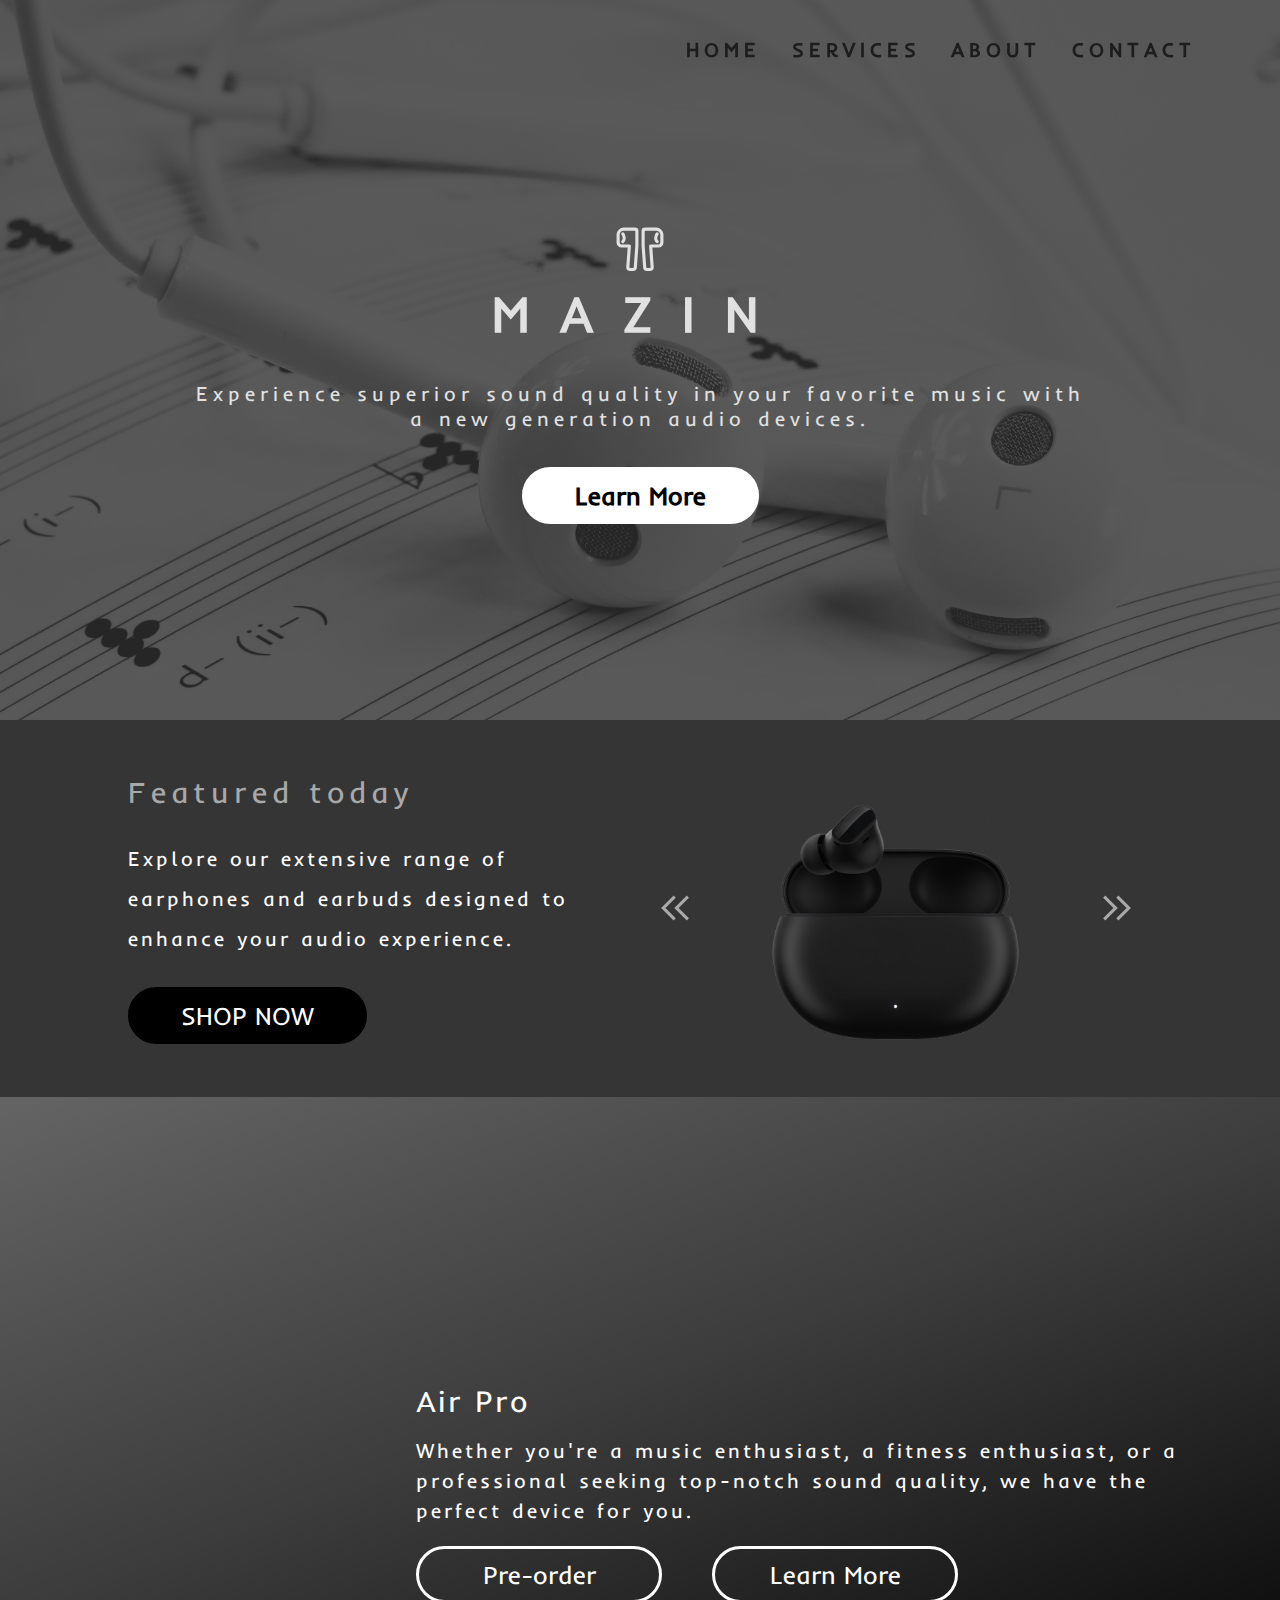
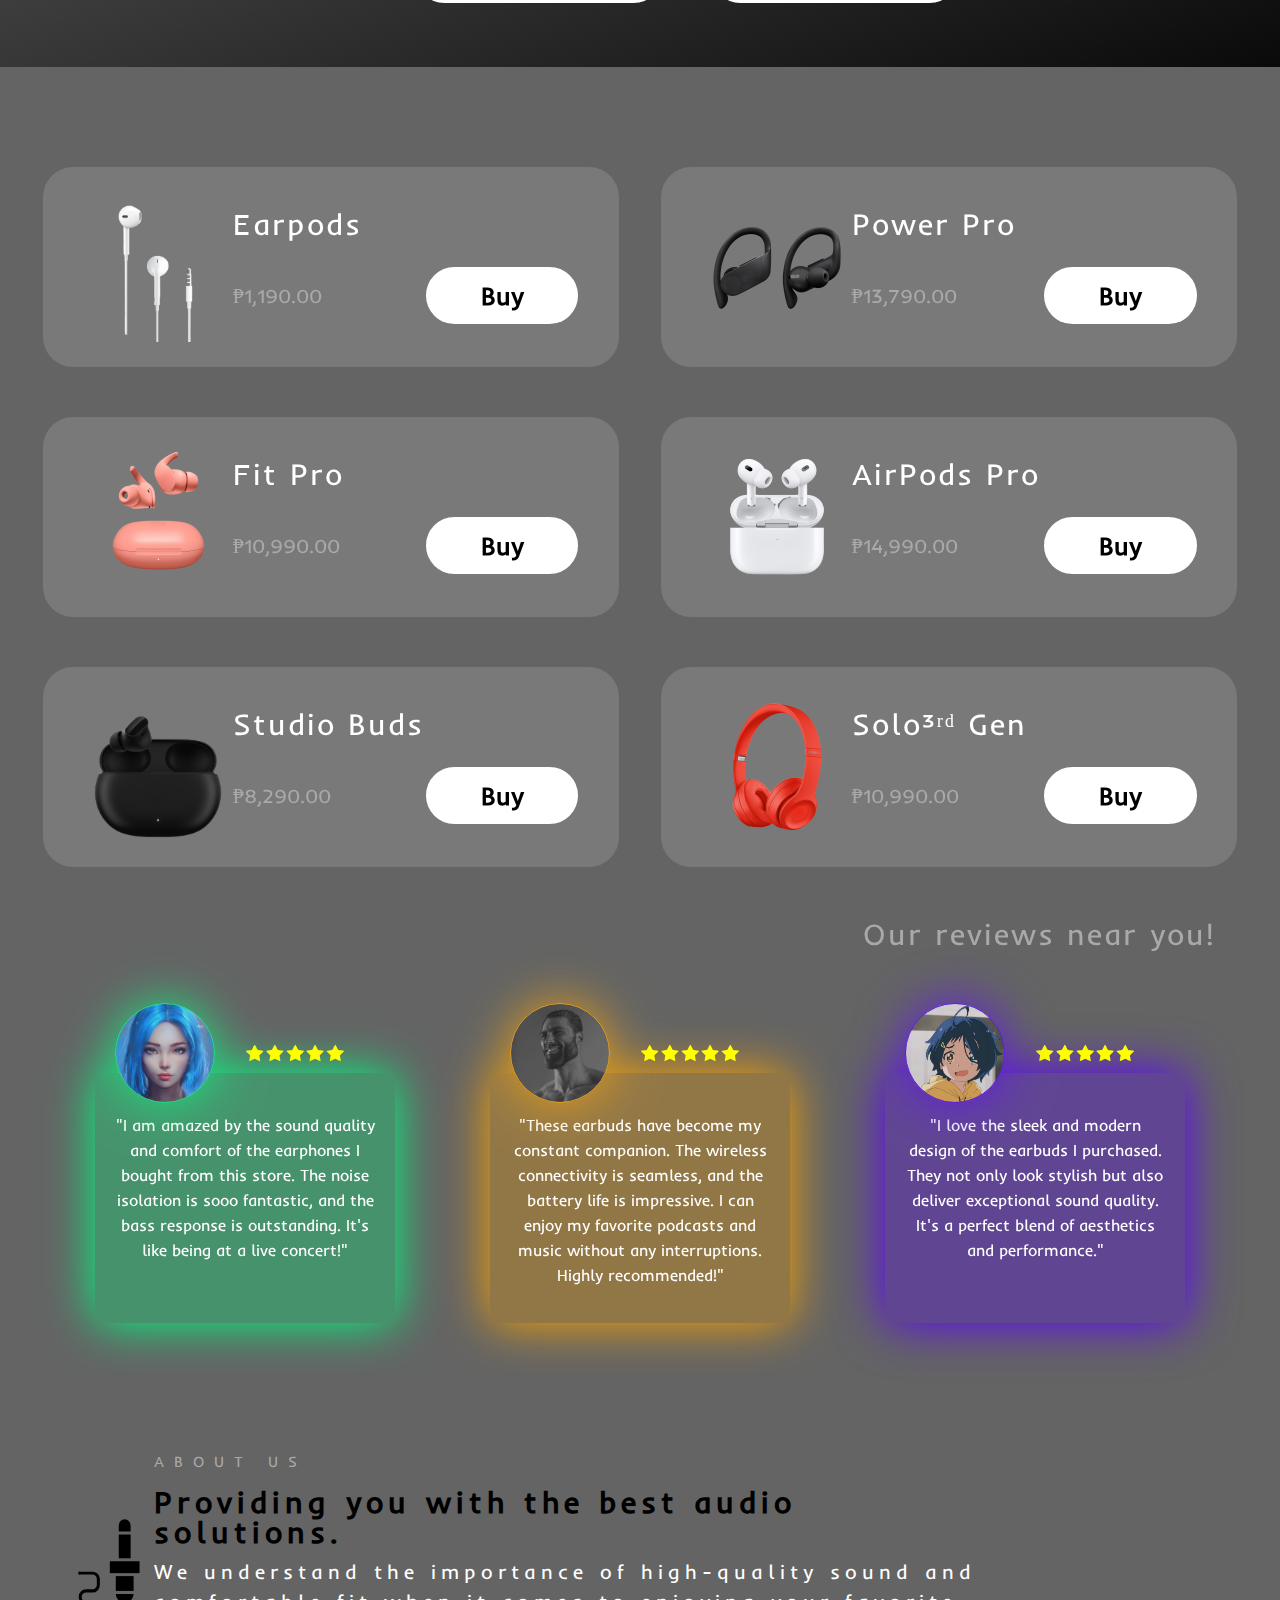
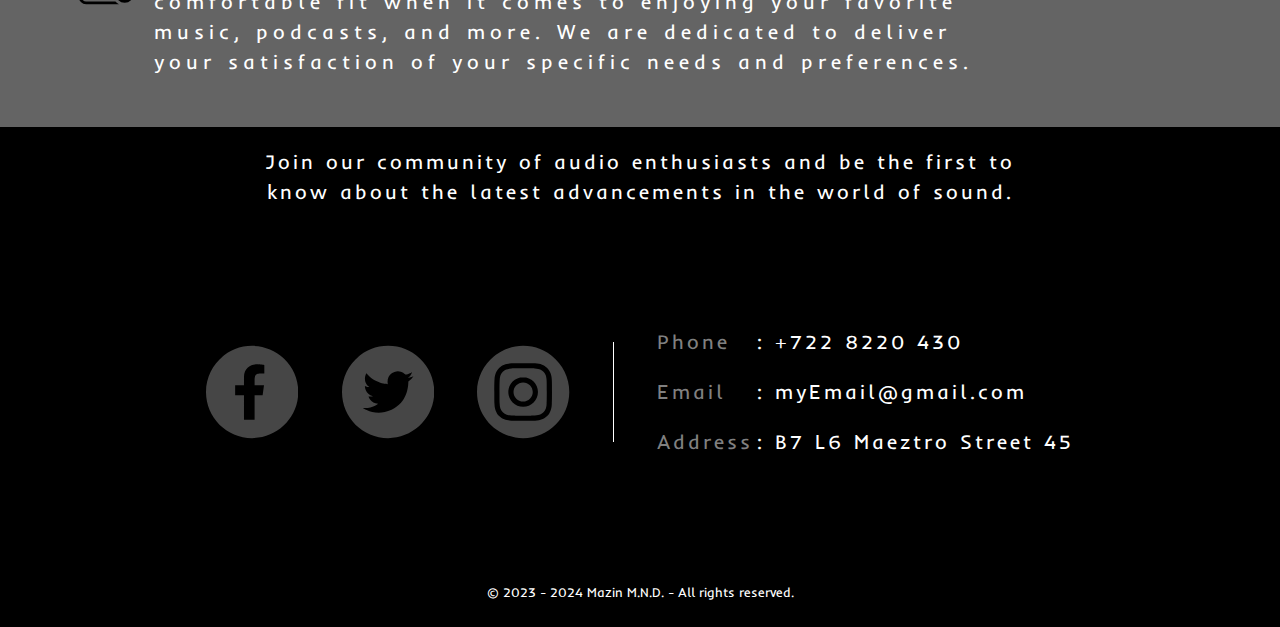
==== index.html @ 0c41ca52 "Update index.html" ====
<!DOCTYPE html>
<html lang="en">
  <head>
    <meta charset="UTF-8" />
    <meta http-equiv="X-UA-Compatible" content="IE=edge" />
    <meta name="viewport" content="width=device-width, initial-scale=1.0"/>
    <title>Mazin Store</title>
    <link rel="stylesheet" href="csss/style.css" />
    <link rel="stylesheet" href="csss/fonts.css" />
    <link rel="stylesheet" href="csss/grid.css" />
    <link rel="stylesheet" href="csss/review.css" />
    <link rel="stylesheet" href="csss/header.css" />
    <link rel="stylesheet" href="csss/nav.css" />
    <link rel="stylesheet" href="csss/hero.css" />
    <link rel="stylesheet" href="csss/product.css" />
    <link rel="stylesheet" href="csss/footer.css" />
    <link rel="stylesheet" href="csss/productMain.css" />
    <link rel="stylesheet" href="csss/gridMain.css" />
  </head>
  <body>
    <div id="behavior">
      <p class="devw" id="devw">Width: 100px</p>
      <p class="devs" id="devs">Scroll: 100y</p>
    </div>
    <nav>
      <p class="logo">MAZIN</p>
      <ul>
        <li><a href="#home">HOME</a></li>
        <li><a href="#prod">SERVICES</a></li>
        <li><a href="#about">ABOUT</a></li>
        <li><a href="#cont">CONTACT</a></li>
      </ul>
    </nav>
    <header id="home">
      <div class="bg"></div>
      <div class="content">
        <svg class="icon" viewBox="0 0 32 32">
          <path
            d="M12.76,1H5.87A4.69,4.69,0,0,0,1,5.47v5.17a3.26,3.26,0,0,0,3.37,3.13H8.1L7.2,26.4a2.45,2.45,0,0,0,2.45,2.45h1.9A2.44,2.44,0,0,0,14,26.47l1-13.7V3.12A2.19,2.19,0,0,0,12.76,1ZM12,26.4a.45.45,0,0,1-.45.45H9.65a.44.44,0,0,1-.45-.38l1-13.63a1,1,0,0,0-.27-.75,1,1,0,0,0-.73-.32H4.37A1.27,1.27,0,0,1,3,10.64V5.47A2.7,2.7,0,0,1,5.87,3h6.89c.16,0,.24.09.24.12V12.7Z"
          />
          <path
            d="M4.45,4.17a1,1,0,0,0-.28,1.38s1.53,2.34.12,3.74a1,1,0,0,0,0,1.42,1,1,0,0,0,1.42,0c2-2,1-5,.12-6.26A1,1,0,0,0,4.45,4.17Z"
          />
          <path
            d="M26.11,1H19.22A2.19,2.19,0,0,0,17,3.13v9.73l1,13.55a2.45,2.45,0,0,0,2.45,2.45h1.9a2.47,2.47,0,0,0,2.45-2.52l-.9-12.56h3.73A3.26,3.26,0,0,0,31,10.66V5.49A4.69,4.69,0,0,0,26.11,1ZM29,10.66a1.26,1.26,0,0,1-1.37,1.12H22.8a1,1,0,0,0-.73.32,1,1,0,0,0-.26.76l1,13.55a.45.45,0,0,1-.45.45h-1.9a.47.47,0,0,1-.45-.52L19,12.78V3.13A.25.25,0,0,1,19.22,3h6.89A2.69,2.69,0,0,1,29,5.49Z"
          />
          <path
            d="M27.82,5.57a1,1,0,1,0-1.67-1.11c-.85,1.27-1.92,4.22.13,6.26A1,1,0,0,0,27,11a1,1,0,0,0,.71-.29,1,1,0,0,0,0-1.41C26.3,7.92,27.75,5.66,27.82,5.57Z"
          />
        </svg>
        <h1>MAZIN</h1>
        <p>
          Experience superior sound quality in your favorite music with a new
          generation audio devices.
        </p>
        <button>Learn More</button>
      </div>
    </header>
    <section class="product">
      <p class="h">Featured today</p>
      <div class="cont">
        <div class="arrow left">
          <svg
            xmlns="http://www.w3.org/2000/svg"
            height="48"
            viewBox="0 -960 960 960"
            width="48"
          >
            <path
              d="M453-241 213-481l240-240 42 42-198 198 198 198-42 42Zm253 0L466-481l240-240 42 42-198 198 198 198-42 42Z"
            />
          </svg>
        </div>
        <ul class="gallery">
          <li class="img">
            <div class="img" id="p1"></div>
          </li>
          <li class="img">
            <div class="img" id="p2"></div>
          </li>
          <li class="img">
            <div class="img" id="p3"></div>
          </li>
          <li class="img">
            <div class="img" id="p4"></div>
          </li>
        </ul>
        <div class="arrow right">
          <svg
            xmlns="http://www.w3.org/2000/svg"
            height="48"
            viewBox="0 -960 960 960"
            width="48"
          >
            <path
              d="m255-241-42-42 198-198-198-198 42-42 240 240-240 240Zm253 0-42-42 198-198-198-198 42-42 240 240-240 240Z"
            />
          </svg>
        </div>
      </div>
      <p class="p">
        Explore our extensive range of earphones and earbuds designed to enhance
        your audio experience.
      </p>
      <button id="prod">SHOP NOW</button>
    </section>
    <section class="prodMain">
      <div class="bg2"></div>
      <div class="contnr">
        <div class="clear">
          <div class="text">
            <p class="h1">Air Pro</p>
            <p class="p">
              Whether you're a music enthusiast, a fitness enthusiast, or a
              professional seeking top-notch sound quality, we have the perfect
              device for you.
            </p>
            <div class="btns">
              <button>Pre-order</button>
              <button>Learn More</button>
            </div>
          </div>
        </div>
        <div class="glass">
          <div class="sale">
            <div class="col1 cols">
              <div class="card">
                <div class="icon" id="ic1"></div>
                <div class="text">
                  <p class="h1">Earpods</p>
                  <div class="low">
                    <p class="h">₱1,190.00</p>
                    <button>Buy</button>
                  </div>
                </div>
              </div>
              <div class="card">
                <div class="icon" id="ic2"></div>
                <div class="text">
                  <p class="h1">Fit Pro</p>
                  <div class="low">
                    <p class="h">₱10,990.00</p>
                    <button>Buy</button>
                  </div>
                </div>
              </div>
              <div class="card">
                <div class="icon" id="ic3"></div>
                <div class="text">
                  <p class="h1">Studio Buds</p>
                  <div class="low">
                    <p class="h">₱8,290.00</p>
                    <button>Buy</button>
                  </div>
                </div>
              </div>
            </div>
            <div class="col2 cols">
              <div class="card">
                <div class="icon" id="ic4"></div>
                <div class="text">
                  <p class="h1">Power Pro</p>
                  <div class="low">
                    <p class="h">₱13,790.00</p>
                    <button>Buy</button>
                  </div>
                </div>
              </div>
              <div class="card">
                <div class="icon" id="ic5"></div>
                <div class="text">
                  <p class="h1">AirPods Pro</p>
                  <div class="low">
                    <p class="h">₱14,990.00</p>
                    <button>Buy</button>
                  </div>
                </div>
              </div>
              <div class="card">
                <div class="icon" id="ic6"></div>
                <div class="text">
                  <p class="h1">Solo³ʳᵈ Gen</p>
                  <div class="low">
                    <p class="h">₱10,990.00</p>
                    <button>Buy</button>
                  </div>
                </div>
              </div>
            </div>
          </div>
          <div class="reviews">
            <p class="h">Our reviews near you!</p>
            <div class="revs">
              <div class="cst" id="c1">
                <div class="head">
                  <div class="pfp"></div>
                  <svg
                    class="star"
                    xmlns="http://www.w3.org/2000/svg"
                    viewBox="0 0 1000 1000"
                    x="0px"
                    y="0px"
                  >
                    <g
                      transform="translate(0.000000,511.000000) scale(0.100000,-0.100000)"
                    >
                      <path
                        d="M814.5,683.2C744.1,542.4,684.1,426.4,682,422.3c-4.1-4.1-130.5-24.9-281.7-47.6c-153.2-22.8-285.8-49.7-298.2-62.1c-14.5-14.5,45.6-87,192.6-229.9L508-124.4l-47.6-287.9c-24.8-157.4-37.3-294.1-29-302.4c8.3-8.3,134.6,45.6,277.5,120.1l263,136.7l263-136.7c142.9-74.5,269.2-130.5,277.5-120.1c8.3,8.3-6.2,145-33.1,304.4l-47.6,289.9l198.8,188.4c118.1,109.8,200.9,205,200.9,227.8c0,20.7-4.1,39.3-10.4,39.3c-14.5,0-420.4,60.1-503.2,72.5c-64.2,12.4-74.6,26.9-190.5,271.3C1048.5,844.8,994.7,935.9,974,935.9C953.3,935.9,895.3,844.8,814.5,683.2z"
                      />
                      <path
                        d="M2955.9,911.1c-12.4-14.5-74.5-130.5-138.8-258.9c-105.6-213.3-120.1-231.9-182.3-244.4c-37.3-6.2-161.5-24.9-275.4-41.4c-113.9-18.6-215.4-41.4-227.8-53.8c-12.4-12.4,53.8-93.2,190.5-231.9l209.2-211.2l-49.7-279.6c-33.1-186.4-43.5-283.7-29-298.2c14.5-14.5,105.6,22.8,279.6,111.8L2991.1-462L3250-596.6c165.7-84.9,265.1-126.3,277.5-113.9c14.5,14.5,2.1,120.1-29,300.3l-49.7,279.6l211.2,211.2c149.1,153.3,203,219.5,188.5,234c-12.4,12.4-147,41.4-300.3,64.2s-279.6,47.6-283.7,55.9c-47.6,113.9-248.5,490.8-265.1,497C2987,933.8,2966.3,925.6,2955.9,911.1z"
                      />
                      <path
                        d="M4873.7,683.2c-70.4-140.8-130.5-256.8-132.5-260.9c-4.1-4.1-130.5-24.9-281.7-47.6c-153.3-22.8-285.8-49.7-298.2-62.1c-14.5-14.5,45.6-87,192.6-229.9l215.4-209.2l-47.6-285.8c-26.9-157.4-41.4-294.1-31.1-302.4c8.3-8.3,134.6,45.6,277.5,120.1l263,136.7l263-136.7c142.9-74.5,269.2-130.5,277.5-120.1c8.3,8.3-6.2,145-33.1,304.4l-47.6,289.9l198.8,188.4c118,109.8,200.9,205,200.9,227.8c0,20.7-4.2,39.3-10.4,39.3c-14.5,0-420.4,58-501.2,72.5c-62.1,10.4-74.6,29-190.5,269.2c-80.8,167.8-134.6,258.9-155.3,258.9C5012.4,935.9,4954.4,844.8,4873.7,683.2z"
                      />
                      <path
                        d="M6959.1,890.3c-16.6-26.9-74.6-140.8-128.4-254.7c-53.9-113.9-99.4-209.2-101.5-211.2c-2.1-4.1-126.3-22.8-279.6-45.6c-151.2-22.8-285.8-51.8-298.2-64.2c-14.5-14.5,39.4-80.8,188.5-234l211.3-211.2l-51.8-279.6c-33.1-186.4-43.5-283.7-29-298.2c14.5-14.5,105.6,22.8,279.6,111.8L7008.9-462l258.9-134.6c174-89.1,265.1-126.3,279.6-111.8c14.5,14.5,4.2,111.8-29,298.2l-51.8,279.6l211.3,211.2c140.8,142.9,202.9,219.5,188.5,234c-10.4,10.4-145,39.3-298.2,62.1c-161.5,24.9-283.7,53.8-287.9,68.3c-31.1,84.9-244.4,480.5-265.1,486.7C7002.7,935.9,6977.8,917.3,6959.1,890.3z"
                      />
                      <path
                        d="M8870.7,677c-116-240.2-128.4-258.9-190.5-269.2c-37.3-6.2-163.6-24.9-283.7-41.4c-120.1-18.6-225.7-41.4-238.2-53.8c-12.4-12.4,51.8-91.1,194.7-229.9l213.3-209.2l-47.6-285.8c-26.9-157.4-41.4-294.1-31.1-302.4c8.3-8.3,134.6,45.6,277.5,120.1l263,136.7l263-136.7c142.9-74.5,269.2-128.4,277.5-120.1c10.4,8.3-4.1,145-31.1,302.4l-47.6,283.7l213.3,211.2c149.1,142.9,209.2,215.4,194.7,229.9c-12.4,12.4-145,39.3-298.2,62.1c-151.2,22.8-279.6,43.5-283.7,47.6c-4.2,4.1-62.1,122.2-130.5,260.9c-82.8,165.7-136.7,252.7-157.4,252.7C9005.3,935.9,8951.4,848.9,8870.7,677z"
                      />
                    </g>
                  </svg>
                </div>
                <div class="com">
                  "I am amazed by the sound quality and comfort of the earphones
                  I bought from this store. The noise isolation is sooo
                  fantastic, and the bass response is outstanding. It's like
                  being at a live concert!"
                </div>
              </div>
              <div class="cst" id="c2">
                <div class="head">
                  <div class="pfp"></div>
                  <svg
                    class="star"
                    xmlns="http://www.w3.org/2000/svg"
                    viewBox="0 0 1000 1000"
                    x="0px"
                    y="0px"
                  >
                    <g
                      transform="translate(0.000000,511.000000) scale(0.100000,-0.100000)"
                    >
                      <path
                        d="M814.5,683.2C744.1,542.4,684.1,426.4,682,422.3c-4.1-4.1-130.5-24.9-281.7-47.6c-153.2-22.8-285.8-49.7-298.2-62.1c-14.5-14.5,45.6-87,192.6-229.9L508-124.4l-47.6-287.9c-24.8-157.4-37.3-294.1-29-302.4c8.3-8.3,134.6,45.6,277.5,120.1l263,136.7l263-136.7c142.9-74.5,269.2-130.5,277.5-120.1c8.3,8.3-6.2,145-33.1,304.4l-47.6,289.9l198.8,188.4c118.1,109.8,200.9,205,200.9,227.8c0,20.7-4.1,39.3-10.4,39.3c-14.5,0-420.4,60.1-503.2,72.5c-64.2,12.4-74.6,26.9-190.5,271.3C1048.5,844.8,994.7,935.9,974,935.9C953.3,935.9,895.3,844.8,814.5,683.2z"
                      />
                      <path
                        d="M2955.9,911.1c-12.4-14.5-74.5-130.5-138.8-258.9c-105.6-213.3-120.1-231.9-182.3-244.4c-37.3-6.2-161.5-24.9-275.4-41.4c-113.9-18.6-215.4-41.4-227.8-53.8c-12.4-12.4,53.8-93.2,190.5-231.9l209.2-211.2l-49.7-279.6c-33.1-186.4-43.5-283.7-29-298.2c14.5-14.5,105.6,22.8,279.6,111.8L2991.1-462L3250-596.6c165.7-84.9,265.1-126.3,277.5-113.9c14.5,14.5,2.1,120.1-29,300.3l-49.7,279.6l211.2,211.2c149.1,153.3,203,219.5,188.5,234c-12.4,12.4-147,41.4-300.3,64.2s-279.6,47.6-283.7,55.9c-47.6,113.9-248.5,490.8-265.1,497C2987,933.8,2966.3,925.6,2955.9,911.1z"
                      />
                      <path
                        d="M4873.7,683.2c-70.4-140.8-130.5-256.8-132.5-260.9c-4.1-4.1-130.5-24.9-281.7-47.6c-153.3-22.8-285.8-49.7-298.2-62.1c-14.5-14.5,45.6-87,192.6-229.9l215.4-209.2l-47.6-285.8c-26.9-157.4-41.4-294.1-31.1-302.4c8.3-8.3,134.6,45.6,277.5,120.1l263,136.7l263-136.7c142.9-74.5,269.2-130.5,277.5-120.1c8.3,8.3-6.2,145-33.1,304.4l-47.6,289.9l198.8,188.4c118,109.8,200.9,205,200.9,227.8c0,20.7-4.2,39.3-10.4,39.3c-14.5,0-420.4,58-501.2,72.5c-62.1,10.4-74.6,29-190.5,269.2c-80.8,167.8-134.6,258.9-155.3,258.9C5012.4,935.9,4954.4,844.8,4873.7,683.2z"
                      />
                      <path
                        d="M6959.1,890.3c-16.6-26.9-74.6-140.8-128.4-254.7c-53.9-113.9-99.4-209.2-101.5-211.2c-2.1-4.1-126.3-22.8-279.6-45.6c-151.2-22.8-285.8-51.8-298.2-64.2c-14.5-14.5,39.4-80.8,188.5-234l211.3-211.2l-51.8-279.6c-33.1-186.4-43.5-283.7-29-298.2c14.5-14.5,105.6,22.8,279.6,111.8L7008.9-462l258.9-134.6c174-89.1,265.1-126.3,279.6-111.8c14.5,14.5,4.2,111.8-29,298.2l-51.8,279.6l211.3,211.2c140.8,142.9,202.9,219.5,188.5,234c-10.4,10.4-145,39.3-298.2,62.1c-161.5,24.9-283.7,53.8-287.9,68.3c-31.1,84.9-244.4,480.5-265.1,486.7C7002.7,935.9,6977.8,917.3,6959.1,890.3z"
                      />
                      <path
                        d="M8870.7,677c-116-240.2-128.4-258.9-190.5-269.2c-37.3-6.2-163.6-24.9-283.7-41.4c-120.1-18.6-225.7-41.4-238.2-53.8c-12.4-12.4,51.8-91.1,194.7-229.9l213.3-209.2l-47.6-285.8c-26.9-157.4-41.4-294.1-31.1-302.4c8.3-8.3,134.6,45.6,277.5,120.1l263,136.7l263-136.7c142.9-74.5,269.2-128.4,277.5-120.1c10.4,8.3-4.1,145-31.1,302.4l-47.6,283.7l213.3,211.2c149.1,142.9,209.2,215.4,194.7,229.9c-12.4,12.4-145,39.3-298.2,62.1c-151.2,22.8-279.6,43.5-283.7,47.6c-4.2,4.1-62.1,122.2-130.5,260.9c-82.8,165.7-136.7,252.7-157.4,252.7C9005.3,935.9,8951.4,848.9,8870.7,677z"
                      />
                    </g>
                  </svg>
                </div>
                <div class="com">
                  "These earbuds have become my constant companion. The wireless
                  connectivity is seamless, and the battery life is impressive.
                  I can enjoy my favorite podcasts and music without any
                  interruptions. Highly recommended!"
                </div>
              </div>
              <div class="cst" id="c3">
                <div class="head">
                  <div class="pfp"></div>
                  <svg
                    class="star"
                    xmlns="http://www.w3.org/2000/svg"
                    viewBox="0 0 1000 1000"
                    x="0px"
                    y="0px"
                  >
                    <g
                      transform="translate(0.000000,511.000000) scale(0.100000,-0.100000)"
                    >
                      <path
                        d="M814.5,683.2C744.1,542.4,684.1,426.4,682,422.3c-4.1-4.1-130.5-24.9-281.7-47.6c-153.2-22.8-285.8-49.7-298.2-62.1c-14.5-14.5,45.6-87,192.6-229.9L508-124.4l-47.6-287.9c-24.8-157.4-37.3-294.1-29-302.4c8.3-8.3,134.6,45.6,277.5,120.1l263,136.7l263-136.7c142.9-74.5,269.2-130.5,277.5-120.1c8.3,8.3-6.2,145-33.1,304.4l-47.6,289.9l198.8,188.4c118.1,109.8,200.9,205,200.9,227.8c0,20.7-4.1,39.3-10.4,39.3c-14.5,0-420.4,60.1-503.2,72.5c-64.2,12.4-74.6,26.9-190.5,271.3C1048.5,844.8,994.7,935.9,974,935.9C953.3,935.9,895.3,844.8,814.5,683.2z"
                      />
                      <path
                        d="M2955.9,911.1c-12.4-14.5-74.5-130.5-138.8-258.9c-105.6-213.3-120.1-231.9-182.3-244.4c-37.3-6.2-161.5-24.9-275.4-41.4c-113.9-18.6-215.4-41.4-227.8-53.8c-12.4-12.4,53.8-93.2,190.5-231.9l209.2-211.2l-49.7-279.6c-33.1-186.4-43.5-283.7-29-298.2c14.5-14.5,105.6,22.8,279.6,111.8L2991.1-462L3250-596.6c165.7-84.9,265.1-126.3,277.5-113.9c14.5,14.5,2.1,120.1-29,300.3l-49.7,279.6l211.2,211.2c149.1,153.3,203,219.5,188.5,234c-12.4,12.4-147,41.4-300.3,64.2s-279.6,47.6-283.7,55.9c-47.6,113.9-248.5,490.8-265.1,497C2987,933.8,2966.3,925.6,2955.9,911.1z"
                      />
                      <path
                        d="M4873.7,683.2c-70.4-140.8-130.5-256.8-132.5-260.9c-4.1-4.1-130.5-24.9-281.7-47.6c-153.3-22.8-285.8-49.7-298.2-62.1c-14.5-14.5,45.6-87,192.6-229.9l215.4-209.2l-47.6-285.8c-26.9-157.4-41.4-294.1-31.1-302.4c8.3-8.3,134.6,45.6,277.5,120.1l263,136.7l263-136.7c142.9-74.5,269.2-130.5,277.5-120.1c8.3,8.3-6.2,145-33.1,304.4l-47.6,289.9l198.8,188.4c118,109.8,200.9,205,200.9,227.8c0,20.7-4.2,39.3-10.4,39.3c-14.5,0-420.4,58-501.2,72.5c-62.1,10.4-74.6,29-190.5,269.2c-80.8,167.8-134.6,258.9-155.3,258.9C5012.4,935.9,4954.4,844.8,4873.7,683.2z"
                      />
                      <path
                        d="M6959.1,890.3c-16.6-26.9-74.6-140.8-128.4-254.7c-53.9-113.9-99.4-209.2-101.5-211.2c-2.1-4.1-126.3-22.8-279.6-45.6c-151.2-22.8-285.8-51.8-298.2-64.2c-14.5-14.5,39.4-80.8,188.5-234l211.3-211.2l-51.8-279.6c-33.1-186.4-43.5-283.7-29-298.2c14.5-14.5,105.6,22.8,279.6,111.8L7008.9-462l258.9-134.6c174-89.1,265.1-126.3,279.6-111.8c14.5,14.5,4.2,111.8-29,298.2l-51.8,279.6l211.3,211.2c140.8,142.9,202.9,219.5,188.5,234c-10.4,10.4-145,39.3-298.2,62.1c-161.5,24.9-283.7,53.8-287.9,68.3c-31.1,84.9-244.4,480.5-265.1,486.7C7002.7,935.9,6977.8,917.3,6959.1,890.3z"
                      />
                      <path
                        d="M8870.7,677c-116-240.2-128.4-258.9-190.5-269.2c-37.3-6.2-163.6-24.9-283.7-41.4c-120.1-18.6-225.7-41.4-238.2-53.8c-12.4-12.4,51.8-91.1,194.7-229.9l213.3-209.2l-47.6-285.8c-26.9-157.4-41.4-294.1-31.1-302.4c8.3-8.3,134.6,45.6,277.5,120.1l263,136.7l263-136.7c142.9-74.5,269.2-128.4,277.5-120.1c10.4,8.3-4.1,145-31.1,302.4l-47.6,283.7l213.3,211.2c149.1,142.9,209.2,215.4,194.7,229.9c-12.4,12.4-145,39.3-298.2,62.1c-151.2,22.8-279.6,43.5-283.7,47.6c-4.2,4.1-62.1,122.2-130.5,260.9c-82.8,165.7-136.7,252.7-157.4,252.7C9005.3,935.9,8951.4,848.9,8870.7,677z"
                      />
                    </g>
                  </svg>
                </div>
                <div class="com">
                  "I love the sleek and modern design of the earbuds I
                  purchased. They not only look stylish but also deliver
                  exceptional sound quality. It's a perfect blend of aesthetics
                  and performance."
                </div>
              </div>
            </div>
          </div>
        </div>
      </div>
    </section>
    <!-- <section class="reviews">
      
    </section> -->
    <section class="hero" id="about">
      <svg viewBox="0 0 32 32" xmlns="http://www.w3.org/2000/svg">
        <title />
        <rect height="4.21" width="10.53" x="16.26" y="15.74" />
        <rect height="8.42" width="4.21" x="19.42" y="6.26" />
        <path
          d="M21.53,30.47a3.15,3.15,0,0,0,3.15-3.15H18.37A3.15,3.15,0,0,0,21.53,30.47Z"
        />
        <path
          d="M18.24,30H7.84a1.58,1.58,0,0,1,0-3.16h2.23a2.64,2.64,0,0,0,2.64-2.63V22.05a2.64,2.64,0,0,0-2.64-2.63H5.74a.53.53,0,1,0,0,1h4.33a1.58,1.58,0,0,1,1.58,1.58v2.11a1.58,1.58,0,0,1-1.58,1.58H7.84a2.63,2.63,0,0,0,0,5.26H19.49A4,4,0,0,1,18.24,30Z"
        />
        <path d="M23.63,3.11a2.11,2.11,0,1,0-4.21,0v2.1h4.21Z" />
        <rect height="5.26" width="6.32" x="18.37" y="21" />
      </svg>
      <div class="text">
        <p class="h1">ABOUT US</p>
        <p class="h2">Providing you with the best audio solutions.</p>
        <p class="p">
          We understand the importance of high-quality sound and comfortable fit
          when it comes to enjoying your favorite music, podcasts, and more. We
          are dedicated to deliver your satisfaction of your specific needs and
          preferences.
        </p>
      </div>
    </section>
    <footer id="cont">
      <div class="txt">
        <p class="p ftr-txt">
          Join our community of audio enthusiasts and be the first to know about
          the latest advancements in the world of sound.
        </p>
      </div>
      <div class="icons">
        <svg
          class="fb"
          viewBox="0 0 512 512"
          xmlns="http://www.w3.org/2000/svg"
        >
          <title />
          <path
            d="M256,0C114.615,0,0,114.615,0,256S114.615,512,256,512,512,397.385,512,256,397.385,0,256,0Zm67.59,153.428s-26.194-2.064-36.513,1.746c-17.056,6.3-17.462,21.034-17.462,35.084v28.694h52.149l-7.62,54.888H269.615V409.333h-58.9V273.84H161.744V218.952h48.974V172.4c0-49.292,37.942-67.151,60.563-69.294s52.309,4.286,52.309,4.286Z"
          />
        </svg>
        <svg
          class="twt"
          viewBox="0 0 512 512"
          xmlns="http://www.w3.org/2000/svg"
        >
          <title />
          <path
            d="M256,0C114.615,0,0,114.615,0,256S114.615,512,256,512,512,397.385,512,256,397.385,0,256,0ZM367.915,198.646c.3,19.091-2.227,114.546-92.824,155.909S116,344.374,116,344.374c50.676,4.772,83.915-23.864,83.915-23.864-41.046-1.75-52.978-39.932-52.978-39.932,14.637,2.546,24.765-1.538,24.765-1.538-45.817-12.3-44.651-56.848-44.651-56.848,13.045,7.742,24.5,6.363,24.5,6.363-42.424-30.545-16.46-76.045-16.46-76.045,47.727,58.864,119.22,60.506,119.22,60.506a67.027,67.027,0,0,1-1.493-14.37c0-38.181,33.642-57.272,57.273-57.272s41.119,17.818,41.119,17.818c17.978-.8,37.228-13.046,37.228-13.046-7.637,23.228-23.7,31.819-23.7,31.819,14.557-1.591,31.267-8.91,31.267-8.91C390.358,181.465,367.915,198.646,367.915,198.646Z"
          />
        </svg>
        <?xml version="1.0" ?>
        <svg
          class="itg"
          viewBox="0 0 512 512"
          xmlns="http://www.w3.org/2000/svg"
        >
          <path
            d="M256,0c141.29,0 256,114.71 256,256c0,141.29 -114.71,256 -256,256c-141.29,0 -256,-114.71 -256,-256c0,-141.29 114.71,-256 256,-256Zm0,96c-43.453,0 -48.902,0.184 -65.968,0.963c-17.03,0.777 -28.661,3.482 -38.839,7.437c-10.521,4.089 -19.444,9.56 -28.339,18.455c-8.895,8.895 -14.366,17.818 -18.455,28.339c-3.955,10.177 -6.659,21.808 -7.437,38.838c-0.778,17.066 -0.962,22.515 -0.962,65.968c0,43.453 0.184,48.902 0.962,65.968c0.778,17.03 3.482,28.661 7.437,38.838c4.089,10.521 9.56,19.444 18.455,28.34c8.895,8.895 17.818,14.366 28.339,18.455c10.178,3.954 21.809,6.659 38.839,7.436c17.066,0.779 22.515,0.963 65.968,0.963c43.453,0 48.902,-0.184 65.968,-0.963c17.03,-0.777 28.661,-3.482 38.838,-7.436c10.521,-4.089 19.444,-9.56 28.34,-18.455c8.895,-8.896 14.366,-17.819 18.455,-28.34c3.954,-10.177 6.659,-21.808 7.436,-38.838c0.779,-17.066 0.963,-22.515 0.963,-65.968c0,-43.453 -0.184,-48.902 -0.963,-65.968c-0.777,-17.03 -3.482,-28.661 -7.436,-38.838c-4.089,-10.521 -9.56,-19.444 -18.455,-28.339c-8.896,-8.895 -17.819,-14.366 -28.34,-18.455c-10.177,-3.955 -21.808,-6.66 -38.838,-7.437c-17.066,-0.779 -22.515,-0.963 -65.968,-0.963Zm0,28.829c42.722,0 47.782,0.163 64.654,0.933c15.6,0.712 24.071,3.318 29.709,5.509c7.469,2.902 12.799,6.37 18.397,11.969c5.6,5.598 9.067,10.929 11.969,18.397c2.191,5.638 4.798,14.109 5.509,29.709c0.77,16.872 0.933,21.932 0.933,64.654c0,42.722 -0.163,47.782 -0.933,64.654c-0.711,15.6 -3.318,24.071 -5.509,29.709c-2.902,7.469 -6.369,12.799 -11.969,18.397c-5.598,5.6 -10.928,9.067 -18.397,11.969c-5.638,2.191 -14.109,4.798 -29.709,5.509c-16.869,0.77 -21.929,0.933 -64.654,0.933c-42.725,0 -47.784,-0.163 -64.654,-0.933c-15.6,-0.711 -24.071,-3.318 -29.709,-5.509c-7.469,-2.902 -12.799,-6.369 -18.398,-11.969c-5.599,-5.598 -9.066,-10.928 -11.968,-18.397c-2.191,-5.638 -4.798,-14.109 -5.51,-29.709c-0.77,-16.872 -0.932,-21.932 -0.932,-64.654c0,-42.722 0.162,-47.782 0.932,-64.654c0.712,-15.6 3.319,-24.071 5.51,-29.709c2.902,-7.468 6.369,-12.799 11.968,-18.397c5.599,-5.599 10.929,-9.067 18.398,-11.969c5.638,-2.191 14.109,-4.797 29.709,-5.509c16.872,-0.77 21.932,-0.933 64.654,-0.933Zm0,49.009c-45.377,0 -82.162,36.785 -82.162,82.162c0,45.377 36.785,82.162 82.162,82.162c45.377,0 82.162,-36.785 82.162,-82.162c0,-45.377 -36.785,-82.162 -82.162,-82.162Zm0,135.495c-29.455,0 -53.333,-23.878 -53.333,-53.333c0,-29.455 23.878,-53.333 53.333,-53.333c29.455,0 53.333,23.878 53.333,53.333c0,29.455 -23.878,53.333 -53.333,53.333Zm104.609,-138.741c0,10.604 -8.597,19.199 -19.201,19.199c-10.603,0 -19.199,-8.595 -19.199,-19.199c0,-10.604 8.596,-19.2 19.199,-19.2c10.604,0 19.201,8.596 19.201,19.2Z"
          />
        </svg>
        <div class="vl"></div>
        <div class="p" id="inf">
          <p class="p"><span>Phone</span>: +722 8220 430</p>
          <p class="p"><span>Email</span>: myEmail@gmail.com</p>
          <p class="p"><span>Address</span>: B7 L6 Maeztro Street 45</p>
        </div>
      </div>
      <p class="txt" style="font-size: smaller">
        © 2023 - 2024 Mazin M.N.D. - All rights reserved.
      </p>
    </footer>
  </body>
  <script src="script.js"></script>
</html>
---- csss/style.css ----
* {
  box-sizing: border-box;
  font-family: "inder";
  margin: 0;
  padding: 0;
}
.dev {
  outline: 1px solid gray;
}
#behavior {
  position: fixed;
  width: fit-content;
  height: fit-content;
  z-index: 99;
  opacity: 0;
}
#devw,
#devs {
  text-shadow: 0px 0px 5px rgb(255, 255, 255);
}
body{
  height: fit-content;
  justify-content: center;
  align-items: center;
  background-color: rgb(100, 100, 100);
  min-width: 400px;
  /* max-width: 100%; */
  /* overflow-x: hidden; */
  /* background-color: red; */
}
button {
  all: unset;
  width: fit-content;
  display: block;
  align-self: center;
  font-size: 25px;
  border-radius: 30px;
  padding: 10px 50px;
  background-color: black;
  border: 3px solid black;
  color: white;
  cursor: pointer;
  transition: all 0.3s;
}
button:hover {
  cursor: pointer;
  color: white;
  font-weight: normal;
  border: 3px solid white;
  background-color: transparent;
}

@media screen and (max-width: 750px) {
  button {
    font-size: 20px;
    padding: 10px 100px;
  }
}

/* width */
::-webkit-scrollbar {
  width: 15px;
  height: 8px;
  border-radius: 11px;
}

/* Track */
::-webkit-scrollbar-track {
  background-color: transparent;
}

/* Handle */
::-webkit-scrollbar-thumb {
  background: #8d8d8d;
  border-radius: 11px;
}

/* Handle on hover */
::-webkit-scrollbar-thumb:hover {
  background: #e2e2e2;
}
---- csss/fonts.css ----
@font-face {
    font-family: 'inder';
    src: url("../fonts/Inder-Regular.ttf");
}
@font-face {
    font-family: 'basic';
    src: url("../fonts/Basic-Regular.ttf");
}
:root{
    --dark-gray: #353535;
    --gray: #a9a9a9;
    --hot-pink: #880c4a;

}
.h{
    font-size: 30px;
    color: var(--gray);
    letter-spacing: 5px;
}
.p{
    color: white;
    font-size: 20px;
    letter-spacing: 3px;
}
@media screen and (max-width: 750px) {
    .p{
        font-size: 15px !important;
        letter-spacing: 2px;
    }
}
---- csss/grid.css ----
#p1 {
  background-image: url("../resrc/item1.png");
}
#p2 {
  background-image: url("../resrc/item2.png");
}
#p3 {
  background-image: url("../resrc/item3.png");
}
#p4 {
  background-image: url("../resrc/item4.png");
}
.arrow {
  fill: var(--gray);
  display: flex;
  align-items: center;
  width: fit-content;
  border-radius: 50%;
  background-color: var(--dark-gray);
  padding: 10px;
  transition: all 0.3s;
  cursor: pointer;
}
.arrow:hover {
  fill: white;
  background-color: rgb(32, 32, 32);
}
.arrow svg {
  height: 50px;
  width: 50px;
}
.left {
  z-index: 1;
  margin-right: -25px;
}
.right {
  margin-left: -25px;
  z-index: 1;
}
.cont {
  height: 300px;
  display: flex;
  justify-content: space-between;
  align-items: center;
}
.gallery {
  list-style: none;
  width: 100%;
  height: 300px;
  padding: 10px 30%;
  gap: 50px;
  display: flex;
  justify-content: space-between;
  align-items: center;
  scroll-snap-type: x mandatory;
  overflow-y: hidden;
  overflow-x: scroll;
  scroll-behavior: smooth;
}
.gallery .img {
  width: 300px;
  height: 300px;
  position: relative;
  background-size: contain;
  background-position: center;
  background-repeat: no-repeat;
  scroll-snap-align: center;
  transition: scale 0.3s;
}

.gallery li:hover {
  scale: 110%;
}

@media screen and (max-width: 750px) {
  .cont {
    width: 100%;
    height: 200px;
  }
  .gallery {
    width: 90%;
    height: 200px;
    /* margin-right: auto; */
    gap: 10px;
  }
  .gallery .img {
    width: 200px;
    height: 200px;
  }
  .left {
    left: 5%;
  }
}
---- csss/review.css ----
.reviews {
  width: 100%;
  height: fit-content;
  display: flex;
  flex-direction: column;
  /* background-color: rgb(53, 53, 53); */
  background-color: transparent;
  /* padding: 0 5% 0px; */
}
.reviews .h {
  text-align: right;
  letter-spacing: 2px;
  padding-top: 50px;
  padding-right: 5%;
}
.reviews .revs {
  position: relative;
  /* margin: 0 5% 0; */
  height: 450px;
  /* padding-top: 40px; */
  width: 100%;
  display: flex;
  justify-content: space-evenly;
  transition: ease-in-out 0.5s;
  z-index: 1;
}
.head {
  display: flex;
  justify-content: space-between;
  margin: 50px 20px -30px 20px;
}
.head .star {
  width: 100px;
  fill: yellow;
  margin: auto;
}
#c1 .pfp {
  background-image: url("../resrc/c1.webp");
  background-size: cover;
  border: 1px solid rgb(2, 255, 129);
  box-shadow: 0 0 50px rgb(2, 255, 129);
}
#c2 .pfp {
  background-image: url("../resrc/c3.jpg");
  background-size: cover;
  border: 1px solid rgb(255, 166, 2);
  box-shadow: 0 0 50px rgb(255, 166, 2);
}
#c3 .pfp {
  background-image: url("../resrc/c2.jpg");
  background-size: cover;
  border: 1px solid rgb(91, 2, 255);
  box-shadow: 0 0 50px rgb(91, 2, 255);
}
#c1 .com {
  background-color: rgb(2, 255, 129, 0.3);
}
#c2 .com {
  background-color: rgb(255, 166, 2, 0.3);
}
#c3 .com {
  background-color: rgb(91, 2, 255, 0.3);
}
.pfp {
  position: relative;
  width: 100px;
  height: 100px;
  /* margin: 30px 100px -20px; */
  /* margin-bottom: -25; */
  border-radius: 50%;
  filter: contrast(0.8);
  transition: ease-in-out 0.5s;
}
.com {
  width: 300px;
  height: 250px;
  border-radius: 10px;
  text-align: center;
  padding: 40px 20px;
  line-height: 25px;
  color: white;
  transition: ease-in-out 0.5s;
}
#c1 .com {
  box-shadow: 0 0 50px rgb(2, 255, 129);
}
#c2 .com {
  box-shadow: 0 0 50px rgb(255, 166, 2);
}
#c3 .com {
  box-shadow: 0 0 50px rgb(91, 2, 255);
}
@media screen and (max-width: 1000px) {
  .reviews .revs {
    padding-left: 200px;
    padding-right: 200px;
    scroll-snap-type: x mandatory;
    gap: 30%;
    overflow-y: hidden;
    overflow-x: scroll;
    justify-content: space-between;
  }
  #c1,
  #c2,
  #c3 {
    scroll-snap-align: center;
  }
  .reviews .label {
    font-size: 30px;
  }
  .com {
    width: 350px;
    padding: 45px 30px;
  }
}
---- csss/header.css ----
header{
    position: relative;
    width: 100%;
    height: 80vh;
    color: rgb(225, 225, 225);
}
.bg { 
    display: block;
    height: 100%;
    width: 100%;
    background-image: url("../resrc/bg.jpg");
    background-size: cover;
    background-position: center;
    background-attachment: fixed;
    filter: contrast(.4) brightness(.5);
    /* filter: brightness(.6); */
}
header .content {
    position: absolute;
    height: 100%;
    width: 100%;
    top: 50%;
    left: 50%;
    transform: translate(-50%, -50%);
    text-align: center;
    display: flex;
    flex-direction: column;
    justify-content: center;
    align-items: center;
    gap: 5%;
    padding: 0 10% 0;
    cursor: default;
    z-index: 1;
}
header .content h1{
    width: fit-content;
    font-size: 50px;
    letter-spacing: 30px;
}
header .content p{
    font-size: 20px;
    letter-spacing: 5px;
    max-width: 900px;
}
.icon{
    margin-top: 30px;
    margin-bottom: -30px;
    height: 50px;
    fill: rgb(225, 225, 225);
}
header button{
    background-color: white;
    border: 3px solid white;
    color: black;
    font-weight: bold;
}
header button:hover{
    background-color: transparent;
    color: white;
    font-weight: normal;
}
---- csss/nav.css ----
nav{
    position: fixed;
    width: 100%;
    height: 100px;
    font-size: 20px;
    display: flex;
    justify-content: space-between;
    align-items: center;
    padding: 0% 5%;
    z-index: 2;
    transition: ease-in-out .5s;
}
.navlow{
    background-color: rgba(255, 255, 255, 0.2);
    backdrop-filter: blur(20px);
}
.navlowDsktp{
    height: 60px;
    font-size: 15px;
}
nav ul {
    position: relative;
    display: flex;
    justify-content: space-evenly;
    align-items: center;
    width: 550px;
}
nav ul li {
    position: relative;
    list-style: none;
}
nav ul li a {
    display: block;
    position: relative;
    text-decoration: none;
    color: rgb(29, 29, 29);
    font-weight: bold;
    letter-spacing: 5px;
    line-height: 40px;
    height: 90%;
    transition: ease-in-out .3s;
    padding: 10px;
}
nav ul li a:hover{
    color: white;
    font-weight: normal;

}
.logo {
    letter-spacing: 2px;
    font-size: 25px;
    font-weight: bold;
    cursor: default;
    opacity: 0;
    margin-top: -40px;
    transition: ease-in-out .5s;
}
.logolow{
    opacity: 1;
    margin-top: 0;
}

@media screen and (max-width: 750px) {
    nav{
        justify-content: center;
        flex-direction: column;
        padding: unset;
    }
    nav ul{
        width: 80%;
        justify-content: space-between;
    }
    nav ul li a{
        font-size: 15px;
        letter-spacing: 1px;
        padding: 5px;
    }
}
---- csss/hero.css ----
.hero {
  display: flex;
  justify-content: space-evenly;
  padding-top: 250px;
  padding-bottom: 50px;
  padding-left: 5%;
  padding-right: 5%;
  margin-top: -200px;
  height: fit-content;
  width: 100%;
  color: white;
  transition: ease-in-out 0.5s;
}
.hero .text {
  width: 80%;
  margin: auto 20% auto auto;
}
.vl {
  height: 100px;
  width: 1px;
  background-color: white;
}
.hero .text .h1 {
  font-size: 15px;
  color: darkgray;
  letter-spacing: 10px;
}
.hero .text .h2 {
  color: rgb(0, 0, 0);
  font-size: 30px;
  font-weight: bolder;
  font-family: "inder";
  margin-top: 10px;
  line-height: 30px;
  letter-spacing: 5px;
}
.hero .text .p {
  font-size: 20px;
  margin-top: 10px;
  line-height: 30px;
  letter-spacing: 5px;
}
.hero svg {
  width: 100px;
  /* margin-left: 3%;
    margin-right: -50px; */
}
@media screen and (max-width: 900px) {
  .hero svg {
    display: none;
  }
  .hero .text {
    margin: auto 15% auto auto;
  }
  .hero .text .h1 {
    font-size: 20;
  }
  .hero .text .h2 {
    letter-spacing: 3px;
  }
  .hero .text .p {
    margin-top: 10px;
    text-align: left;
    font-family: "inder";
    font-size: 30;
    line-height: 30px;
    letter-spacing: 3px;
  }
}
---- csss/product.css ----
.product {
  display: grid;
  grid-template-columns: 50% 50%;
  background-color: var(--dark-gray);
  padding: 3% 10%;
  align-items: center;
  width: 100%z;
}
.product .h {
  width: 100%;
  font-size: 30px;
  height: fit-content;
  grid-column-start: span 1;
  grid-row-start: span 1;
}
.product .cont {
  width: 100%;
  grid-column-start: span 1;
  grid-row-start: span 3;
}
.product .p {
  height: fit-content;
  width: 100%;
  grid-column-start: span 1;
  grid-row-start: span 1;
  line-height: 40px;
}
.product button {
  grid-column-start: span 1;
  grid-row-start: span 1;
}
@media screen and (max-width: 750px) {
  .product {
    display: flex;
    flex-direction: column;
    justify-content: center;
    align-items: center;
    padding: 5% 10%;
    gap: 10px;
  }
  .product .h {
    font-size: 30px;
    width: 100%;
    letter-spacing: 3px;
  }
  .product .p {
    width: 100%;
    font-size: 30;
    line-height: 30px;
    letter-spacing: 3px;
  }
  .product .cont {
    width: 100%;
  }
}
---- csss/footer.css ----
footer{
    position: relative;
    background-color: black;
    height: 500px;
    display: flex;
    flex-direction: column;
    justify-content: space-between;
    align-items: center;
    padding-top: 20px;
    padding-bottom: 20px;
}
footer .txt{
    max-width: 800px;
    color: white;
    text-align: center;
    line-height: 30px;
}
footer .icons{
    cursor: pointer;
    display: flex;
    justify-content: center;
    align-items: center;
    height: 300px;
    width: fit-content;
    gap: 5%;
}
footer .icons svg{
    height: 150px;
    fill: rgb(70, 70, 70);
}
footer .icons #inf p{
    color: white;
    line-height: 50px;
    width: max-content;
    font-size: 20px;
}
footer .icons #inf span{
    cursor: default;
    display: inline-block;
    color: gray;
    width: 100px;
}
@media screen and (max-width: 1000px){
    footer .icons{
        display: grid;
        grid-template-columns: auto auto auto;
        gap: 20px;
    }
    .vl{
        display: none;
    }
    footer .icons{
        height: 200px;
    }
    footer .icons svg{
        margin: auto;
        height: 80px;
        grid-column-start: span 1;
        grid-row-start: span 1;
    }
    footer .icons #inf{
        grid-column-start: span 3;
        grid-row-start: span 1;
    }
    footer .icons #inf p{
        line-height: 30px;
    }
    footer .icons #inf span{
        cursor: default;
        display: inline-block;
        color: gray;
        width: 120px;
    }
    .ftr-txt{
        font-size: 15px;
    }
}
---- csss/productMain.css ----
.prodMain {
  height: 1900px;
  /* height: fit-content; */
  position: relative;
  /* outline: 5px solid black; */
  z-index: 1;
}
.prodMain .bg2 {
  display: block;
  height: 100%;
  width: 100%;
  background-image: url("../resrc/bgDsk.jpg");
  background-size: cover;
  background-position: top;
  background-attachment: fixed;
  transition: ease-in-out 0.5s;
  /* filter: brightness(0.3) contrast(0.9); */
}
.prodMain .contnr {
  position: absolute;
  height: 100%;
  width: 100%;
  top: 50%;
  left: 50%;
  transform: translate(-50%, -50%);
  display: flex;
  flex-direction: column;
  /* padding: 0 10% 0; */
  cursor: default;
  z-index: 1;
}
.prodMain .clear {
  width: 100%;
  height: 30%;
  display: flex;
  justify-content: flex-end;
  align-items: end;
  background: rgb(255, 255, 255);
  background: linear-gradient(
    160deg,
    rgba(255, 255, 255, 0) 0%,
    rgba(0, 0, 0, 0.4) 50%,
    rgba(0, 0, 0, 0.9) 100%
  );

  /* transition: ease-in-out .5s; */
}
.prodMain .h1 {
  color: white;
  font-family: "inder";
  font-size: 50px;
  letter-spacing: 5px;
}
.prodMain .text {
  display: flex;
  flex-direction: column;
  gap: 20px;
  width: 80%;
  max-width: 800px;
  margin-right: 5%;
  margin-bottom: 5%;
}
.prodMain .text .p {
  line-height: 30px;
}
.prodMain .btns {
  display: flex;
  gap: 50px;
}
.prodMain .btns button {
  width: 140px;
  text-align: center;
  background-color: transparent;
  border: 3px solid white;
}
.prodMain .btns button:hover {
  background-color: white;
  color: black;
  font-weight: bold;
}
.prodMain .glass {
  width: 100%;
  height: 70%;
  /* background-color: red; */
  backdrop-filter: blur(30px);
}

@media screen and (max-width: 750px) {
  .prodMain .clear {
    height: 20%;
    background: linear-gradient(
      200deg,
      rgba(255, 255, 255, 0) 0%,
      rgba(0, 0, 0, 0.4) 50%,
      rgba(0, 0, 0, 0.9) 100%
    );
  }
  .prodMain .btns {
    gap: 10px;
    display: flex;
    justify-content: center;
  }
  .prodMain .btns button {
    padding: 10px 40px;
  }
  .prodMain .text {
    margin-left: auto;
    margin-right: auto;
    margin-bottom: 5%;
  }
  .glass {
    height: 80% !important;
  }
}
---- csss/gridMain.css ----
.prodMain .sale {
  height: 60%;
  /* background-color: rgba(255, 0, 0, 0.034); */
  display: flex;
  justify-content: space-evenly;
  padding-top: 100px;
  /* padding-bottom: 100px; */
}
.cols {
  min-width: 45%;
  height: fit-content;
  display: flex;
  flex-direction: column;
  gap: 50px;
  transition: ease-in-out 0.3s;
}
.sale::-webkit-scrollbar {
  width: 5px;
}
.sale .card {
  grid-column-start: span 1;
  grid-row-start: span 1;
  width: 100%;
  height: 200px;
  margin: 0 auto 0 auto;
  border-radius: 30px;
  background-color: rgba(161, 161, 161, 0.349);

  display: flex;
  align-items: center;
  justify-content: center;
  transition: ease-in-out 0.3s;
}
.card .icon {
  height: 150px;
  width: 150px;
  margin: auto 0 auto 0;
  background-size: cover;
}
.card:hover {
  /* scale: 120%; */
  background-color: rgba(84, 39, 94, 0.3);
  box-shadow: 0 0 50px rgba(169, 77, 187);
}
.card .text {
  width: 60%;
  height: 130px;
  margin: auto 0 auto 0;
  display: flex;
  justify-content: space-evenly;
  /* background-color: orange; */
}
.low button {
  background-color: white;
  border: 3px solid white;
  color: black;
  font-weight: bold;
  padding: 10px 15%;
}
.low button:hover {
  background-color: transparent;
  color: white;
  font-weight: normal;
}
.text .h1 {
  font-size: 30px;
  letter-spacing: 2px;
  line-height: 30px;
}
.text .h {
  font-size: 20px;
  letter-spacing: unset;
  margin-right: auto;
}
.text .low {
  width: 100%;
  display: flex;
  align-items: center;
  justify-content: center;
}
#ic1 {
  background-image: url("../resrc/item5.png");
}
#ic2 {
  background-image: url("../resrc/item2.png");
}
#ic3 {
  background-image: url("../resrc/item1.png");
}
#ic4 {
  background-image: url("../resrc/item3.png");
}
#ic5 {
  background-image: url("../resrc/item6.png");
}
#ic6 {
  background-image: url("../resrc/item4.png");
}
@media screen and (max-width: 1000px) {
    .low{
        flex-direction: column;
        justify-content: space-between;
    }
    .low button {
        margin-top: 10px;
        padding: 5px 20%;
      }
}
@media screen and (max-width: 750px) {
  .prodMain .sale {
    flex-direction: column;
    min-width: unset;
    width: 100%;
    /* height: 70%; */
    gap: 40px;

    justify-content: space-between;
    overflow-y: scroll;
  }
  .cols {
    width: 90%;
    margin-left: auto;
    margin-right: auto;
  }
  .low button {
    padding: 10px 30%;
  }
  .sale .card {
    height: 250px;
  }
}
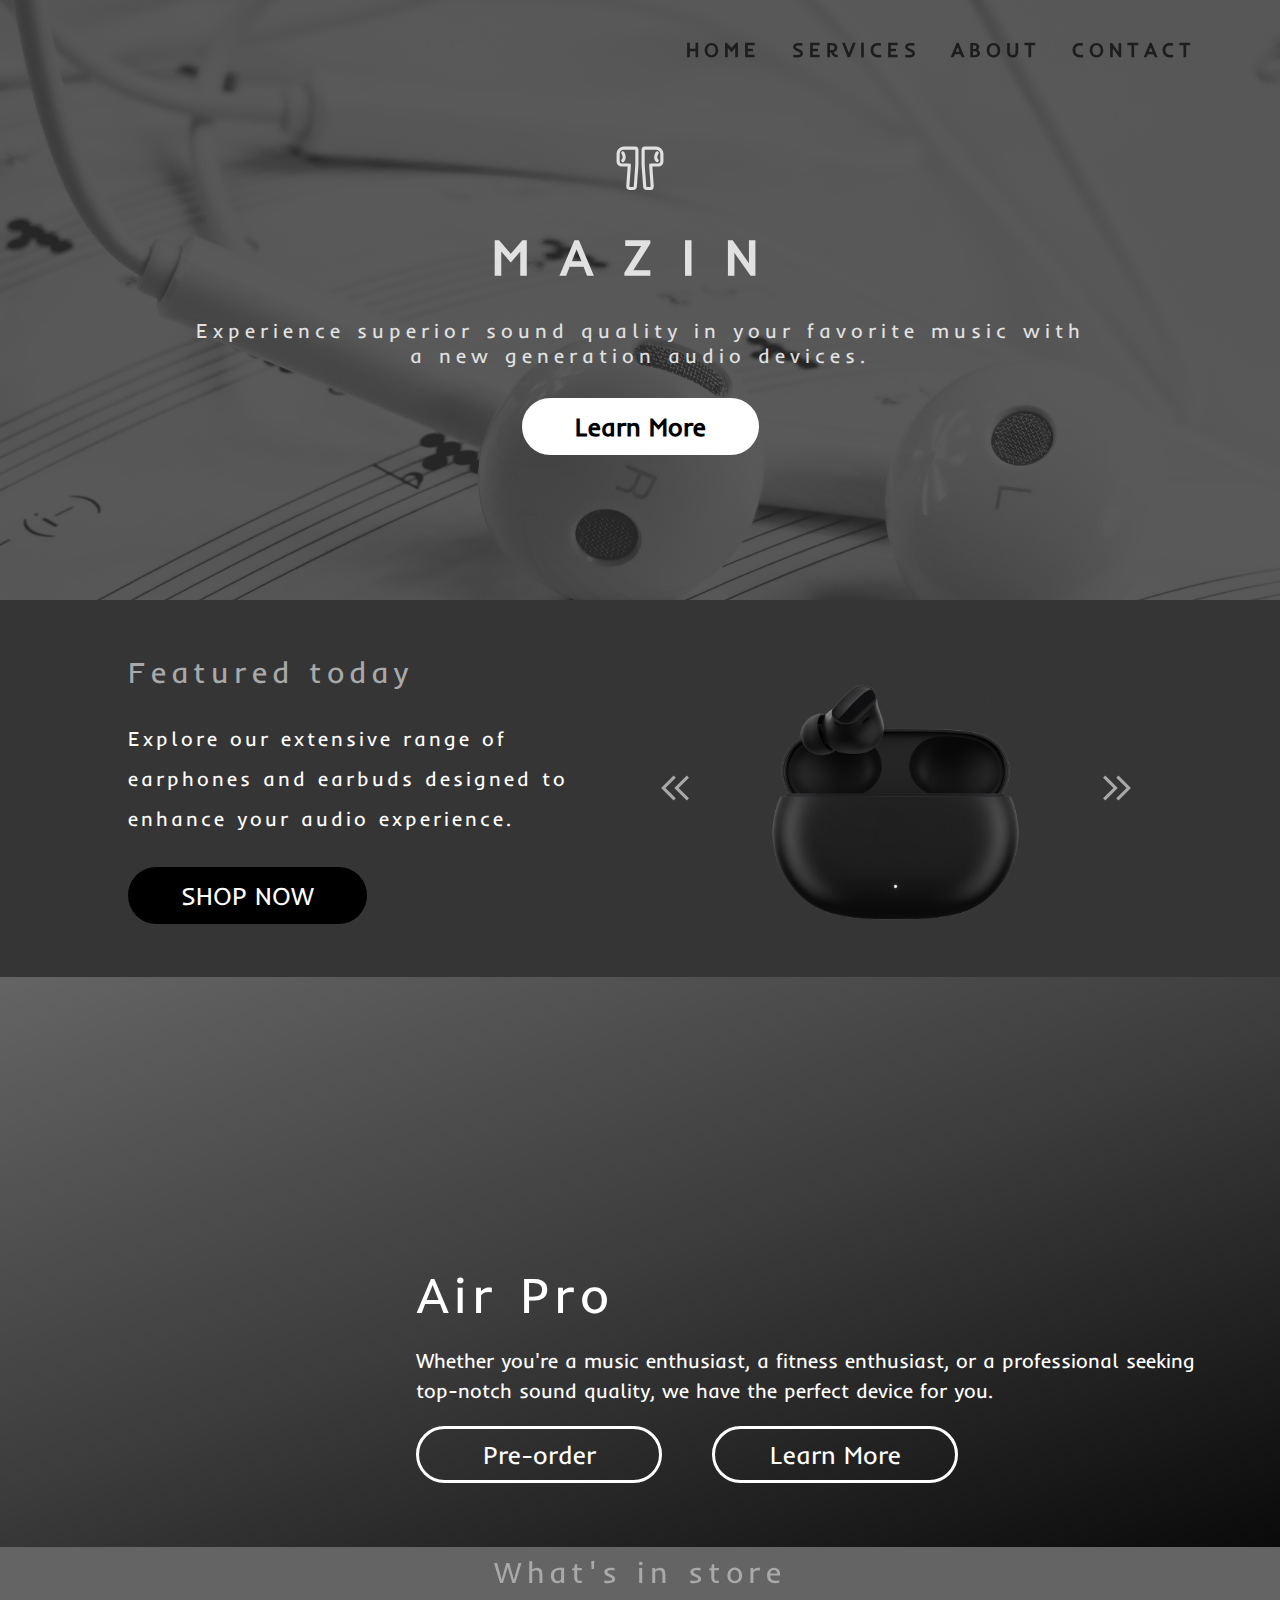
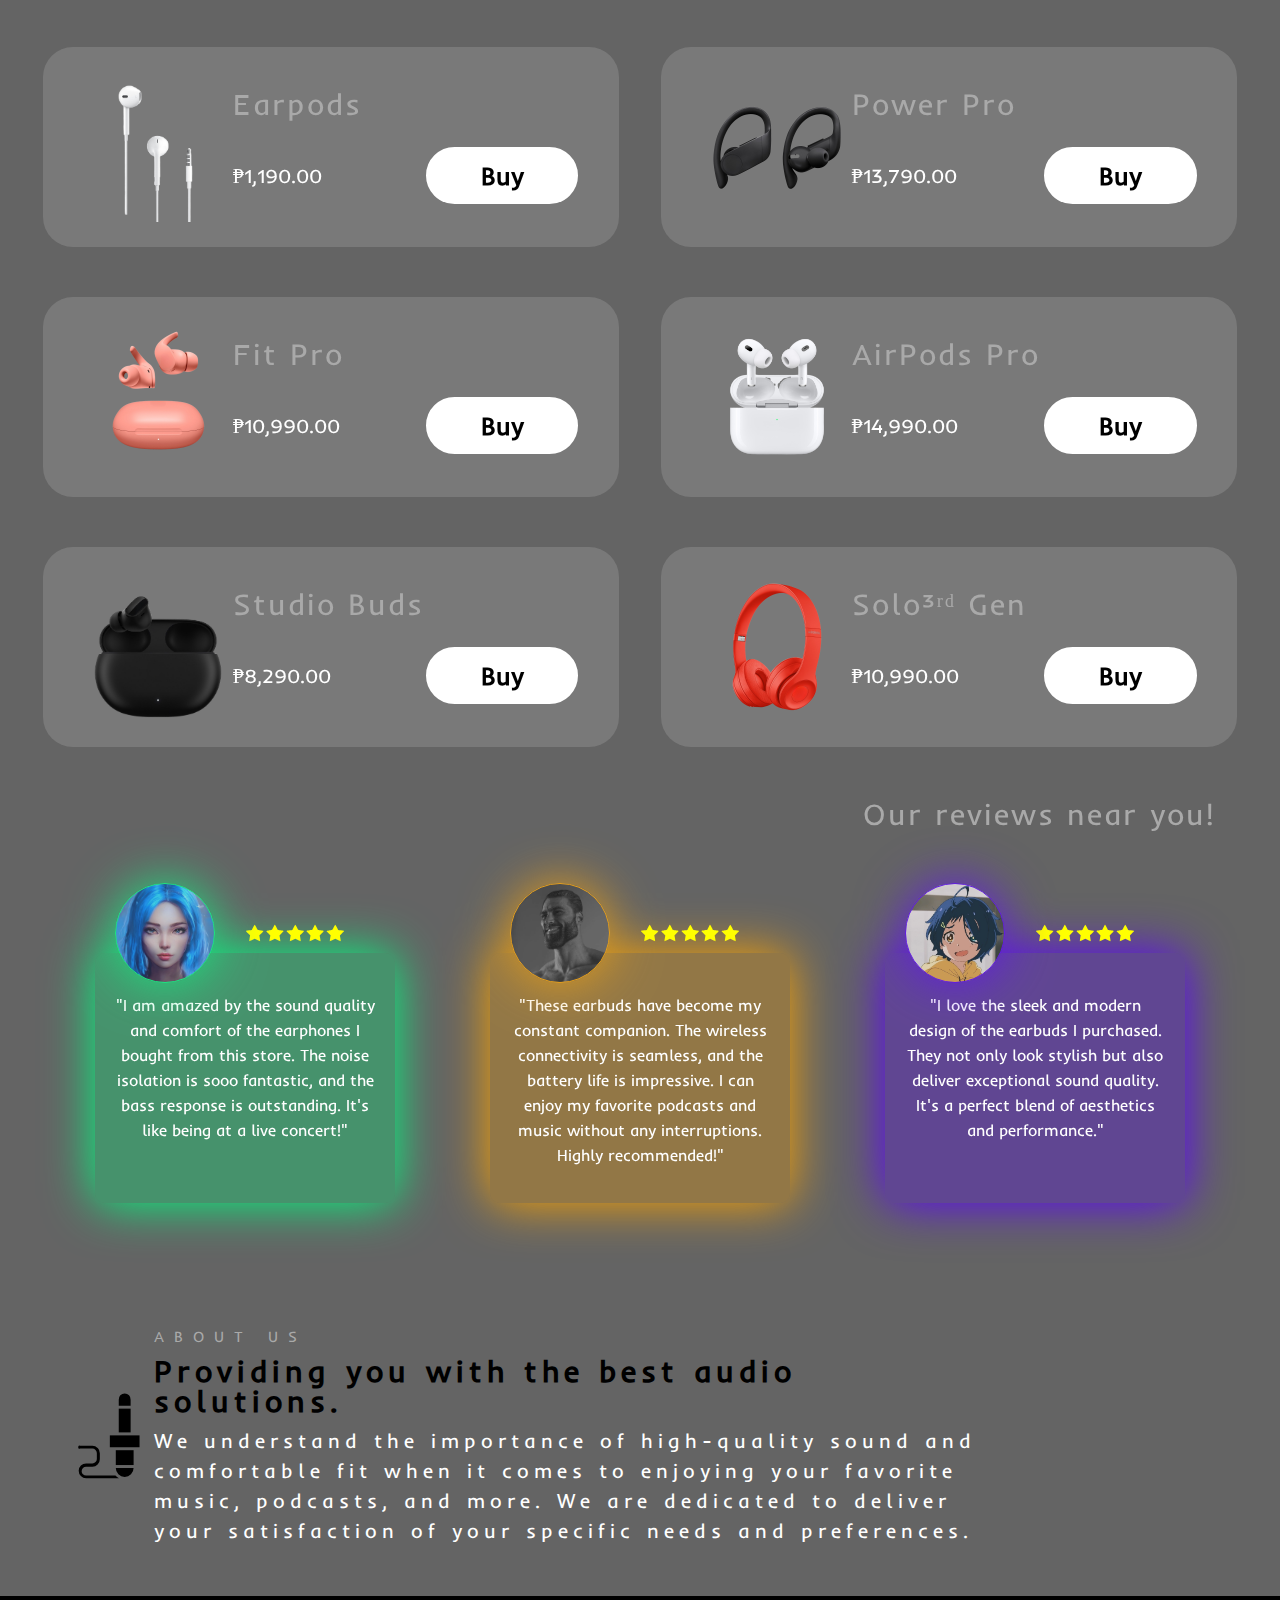
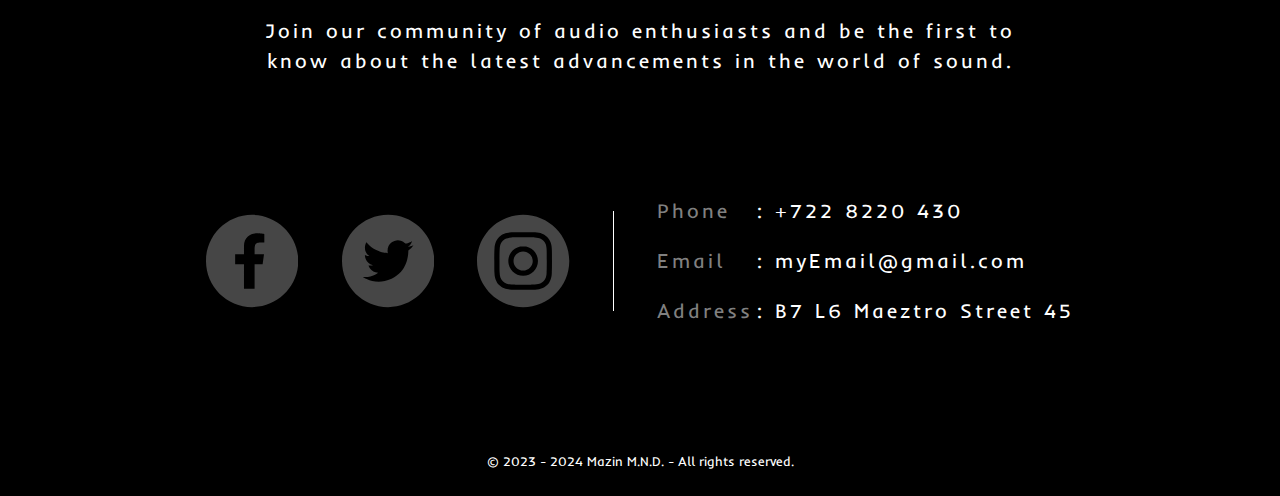
==== commit f70d4d63: "Add files via upload" ====
--- a/index.html
+++ b/index.html
@@ -3,7 +3,7 @@
   <head>
     <meta charset="UTF-8" />
     <meta http-equiv="X-UA-Compatible" content="IE=edge" />
-    <meta name="viewport" content="width=device-width, initial-scale=1.0"/>
+    <meta name="viewport" content="width=device-width, initial-scale=1.0" />
     <title>Mazin Store</title>
     <link rel="stylesheet" href="csss/style.css" />
     <link rel="stylesheet" href="csss/fonts.css" />
@@ -122,14 +122,15 @@
           </div>
         </div>
         <div class="glass">
+          <p class="h sales-header">What's in store</p>
           <div class="sale">
             <div class="col1 cols">
               <div class="card">
                 <div class="icon" id="ic1"></div>
                 <div class="text">
-                  <p class="h1">Earpods</p>
-                  <div class="low">
-                    <p class="h">₱1,190.00</p>
+                  <p class="h">Earpods</p>
+                  <div class="low">
+                    <p class="p">₱1,190.00</p>
                     <button>Buy</button>
                   </div>
                 </div>
@@ -137,9 +138,9 @@
               <div class="card">
                 <div class="icon" id="ic2"></div>
                 <div class="text">
-                  <p class="h1">Fit Pro</p>
-                  <div class="low">
-                    <p class="h">₱10,990.00</p>
+                  <p class="h">Fit Pro</p>
+                  <div class="low">
+                    <p class="p">₱10,990.00</p>
                     <button>Buy</button>
                   </div>
                 </div>
@@ -147,9 +148,9 @@
               <div class="card">
                 <div class="icon" id="ic3"></div>
                 <div class="text">
-                  <p class="h1">Studio Buds</p>
-                  <div class="low">
-                    <p class="h">₱8,290.00</p>
+                  <p class="h">Studio Buds</p>
+                  <div class="low">
+                    <p class="p">₱8,290.00</p>
                     <button>Buy</button>
                   </div>
                 </div>
@@ -159,9 +160,9 @@
               <div class="card">
                 <div class="icon" id="ic4"></div>
                 <div class="text">
-                  <p class="h1">Power Pro</p>
-                  <div class="low">
-                    <p class="h">₱13,790.00</p>
+                  <p class="h">Power Pro</p>
+                  <div class="low">
+                    <p class="p">₱13,790.00</p>
                     <button>Buy</button>
                   </div>
                 </div>
@@ -169,9 +170,9 @@
               <div class="card">
                 <div class="icon" id="ic5"></div>
                 <div class="text">
-                  <p class="h1">AirPods Pro</p>
-                  <div class="low">
-                    <p class="h">₱14,990.00</p>
+                  <p class="h">AirPods Pro</p>
+                  <div class="low">
+                    <p class="p">₱14,990.00</p>
                     <button>Buy</button>
                   </div>
                 </div>
@@ -179,9 +180,9 @@
               <div class="card">
                 <div class="icon" id="ic6"></div>
                 <div class="text">
-                  <p class="h1">Solo³ʳᵈ Gen</p>
-                  <div class="low">
-                    <p class="h">₱10,990.00</p>
+                  <p class="h">Solo³ʳᵈ Gen</p>
+                  <div class="low">
+                    <p class="p">₱10,990.00</p>
                     <button>Buy</button>
                   </div>
                 </div>
--- a/csss/style.css
+++ b/csss/style.css
@@ -18,15 +18,14 @@
 #devs {
   text-shadow: 0px 0px 5px rgb(255, 255, 255);
 }
-body{
+body,
+html,
+section {
   height: fit-content;
   justify-content: center;
   align-items: center;
   background-color: rgb(100, 100, 100);
-  min-width: 400px;
-  /* max-width: 100%; */
-  /* overflow-x: hidden; */
-  /* background-color: red; */
+  min-width: 320px;
 }
 button {
   all: unset;
@@ -52,8 +51,8 @@
 
 @media screen and (max-width: 750px) {
   button {
-    font-size: 20px;
-    padding: 10px 100px;
+    font-size: 15px;
+    padding: 10px 25%;
   }
 }
 
--- a/csss/fonts.css
+++ b/csss/fonts.css
@@ -27,4 +27,7 @@
         font-size: 15px !important;
         letter-spacing: 2px;
     }
+    .h{
+        font-size: 20px !important;
+    }
 }--- a/csss/grid.css
+++ b/csss/grid.css
@@ -75,19 +75,20 @@
 @media screen and (max-width: 750px) {
   .cont {
     width: 100%;
-    height: 200px;
+    height: 150px;
   }
   .gallery {
     width: 90%;
-    height: 200px;
+    height: 150px;
     /* margin-right: auto; */
     gap: 10px;
   }
   .gallery .img {
-    width: 200px;
-    height: 200px;
+    width: 125px;
+    height: 125px;
   }
-  .left {
-    left: 5%;
+  .arrow svg{
+    width: 30px;
+    height: 30px;
   }
 }
--- a/csss/review.css
+++ b/csss/review.css
@@ -10,14 +10,11 @@
 .reviews .h {
   text-align: right;
   letter-spacing: 2px;
-  padding-top: 50px;
   padding-right: 5%;
 }
 .reviews .revs {
   position: relative;
-  /* margin: 0 5% 0; */
   height: 450px;
-  /* padding-top: 40px; */
   width: 100%;
   display: flex;
   justify-content: space-evenly;
@@ -25,8 +22,10 @@
   z-index: 1;
 }
 .head {
+  height: fit-content;
   display: flex;
   justify-content: space-between;
+  align-items: center;
   margin: 50px 20px -30px 20px;
 }
 .head .star {
@@ -92,8 +91,8 @@
 }
 @media screen and (max-width: 1000px) {
   .reviews .revs {
-    padding-left: 200px;
-    padding-right: 200px;
+    padding-left: 100px;
+    padding-right: 100px;
     scroll-snap-type: x mandatory;
     gap: 30%;
     overflow-y: hidden;
@@ -113,3 +112,23 @@
     padding: 45px 30px;
   }
 }
+
+@media screen and (max-width: 720px){
+  .reviews .revs{
+    /* padding-left: unset;
+    padding-right: unset; */
+    height: 500px;
+  }
+  .head {
+    margin: 50px 20px -45px 20px;
+  }
+  .pfp{
+    width: 70px;
+    height: 70px;
+  }
+  .com{
+    width: 280px;
+    height: 300px;
+    /* padding: 45px 30px; */
+  }
+}--- a/csss/header.css
+++ b/csss/header.css
@@ -1,7 +1,7 @@
 header{
     position: relative;
     width: 100%;
-    height: 80vh;
+    height: 600px;
     color: rgb(225, 225, 225);
 }
 .bg { 
@@ -43,8 +43,8 @@
     max-width: 900px;
 }
 .icon{
-    margin-top: 30px;
-    margin-bottom: -30px;
+    /* margin-top: 30px;
+    margin-bottom: -30px; */
     height: 50px;
     fill: rgb(225, 225, 225);
 }
@@ -58,4 +58,15 @@
     background-color: transparent;
     color: white;
     font-weight: normal;
+}
+
+@media screen and (max-width: 750px) {
+    header .content h1{
+        font-size: 25px;
+        letter-spacing: 20px;
+    }
+    .content .p{
+        font-size: 15px;
+        letter-spacing: 1px;
+    }
 }--- a/csss/product.css
+++ b/csss/product.css
@@ -39,13 +39,12 @@
     gap: 10px;
   }
   .product .h {
-    font-size: 30px;
+    font-size: 20px;
     width: 100%;
     letter-spacing: 3px;
   }
   .product .p {
     width: 100%;
-    font-size: 30;
     line-height: 30px;
     letter-spacing: 3px;
   }
--- a/csss/footer.css
+++ b/csss/footer.css
@@ -53,7 +53,7 @@
         height: 200px;
     }
     footer .icons svg{
-        margin: auto;
+        margin: auto; 
         height: 80px;
         grid-column-start: span 1;
         grid-row-start: span 1;
@@ -74,4 +74,18 @@
     .ftr-txt{
         font-size: 15px;
     }
+}
+@media screen and (max-width: 720px){
+    footer .icons svg{
+        height: 70px;
+    }
+    footer .icons #inf p{
+        letter-spacing: 0;
+    }
+    footer .icons #inf span{
+        width: 60px;
+    }
+    .ftr-txt{
+        padding: auto 10%;
+    }
 }--- a/csss/productMain.css
+++ b/csss/productMain.css
@@ -45,9 +45,8 @@
 
   /* transition: ease-in-out .5s; */
 }
-.prodMain .h1 {
+.clear .text .h1 {
   color: white;
-  font-family: "inder";
   font-size: 50px;
   letter-spacing: 5px;
 }
@@ -84,10 +83,14 @@
   /* background-color: red; */
   backdrop-filter: blur(30px);
 }
+.sales-header{
+  text-align: center;
+  line-height: 50px;
+}
 
 @media screen and (max-width: 750px) {
   .prodMain .clear {
-    height: 20%;
+    /* height: 30%; */
     background: linear-gradient(
       200deg,
       rgba(255, 255, 255, 0) 0%,
@@ -95,13 +98,17 @@
       rgba(0, 0, 0, 0.9) 100%
     );
   }
+  .clear .text .h1 {
+    font-size: 25px;
+    letter-spacing: 5px;
+  }
   .prodMain .btns {
     gap: 10px;
     display: flex;
     justify-content: center;
   }
   .prodMain .btns button {
-    padding: 10px 40px;
+    padding: 10px 20px;
   }
   .prodMain .text {
     margin-left: auto;
--- a/csss/gridMain.css
+++ b/csss/gridMain.css
@@ -3,8 +3,8 @@
   /* background-color: rgba(255, 0, 0, 0.034); */
   display: flex;
   justify-content: space-evenly;
-  padding-top: 100px;
-  /* padding-bottom: 100px; */
+  padding-top: 50px;
+  padding-bottom: 50px;
 }
 .cols {
   min-width: 45%;
@@ -62,12 +62,12 @@
   color: white;
   font-weight: normal;
 }
-.text .h1 {
+.text .h {
   font-size: 30px;
   letter-spacing: 2px;
   line-height: 30px;
 }
-.text .h {
+.text .p {
   font-size: 20px;
   letter-spacing: unset;
   margin-right: auto;
@@ -97,14 +97,17 @@
   background-image: url("../resrc/item4.png");
 }
 @media screen and (max-width: 1000px) {
-    .low{
-        flex-direction: column;
-        justify-content: space-between;
-    }
-    .low button {
-        margin-top: 10px;
-        padding: 5px 20%;
-      }
+  .low {
+    flex-direction: column;
+    justify-content: space-between;
+  }
+  .low button {
+    margin-top: 10px;
+    padding: 5px 20%;
+  }
+  .sale .card{
+    justify-content: space-evenly;
+  }
 }
 @media screen and (max-width: 750px) {
   .prodMain .sale {
@@ -112,7 +115,7 @@
     min-width: unset;
     width: 100%;
     /* height: 70%; */
-    gap: 40px;
+    gap: 20px;
 
     justify-content: space-between;
     overflow-y: scroll;
@@ -121,11 +124,20 @@
     width: 90%;
     margin-left: auto;
     margin-right: auto;
+    gap: 20px;
   }
   .low button {
     padding: 10px 30%;
   }
-  .sale .card {
-    height: 250px;
+
+  .card .icon {
+    height: 100px;
+    width: 100px;
+  }
+  .card .text .h1 {
+    font-size: 25px;
+  }
+  .card .text .h {
+    font-size: 5px;
   }
 }
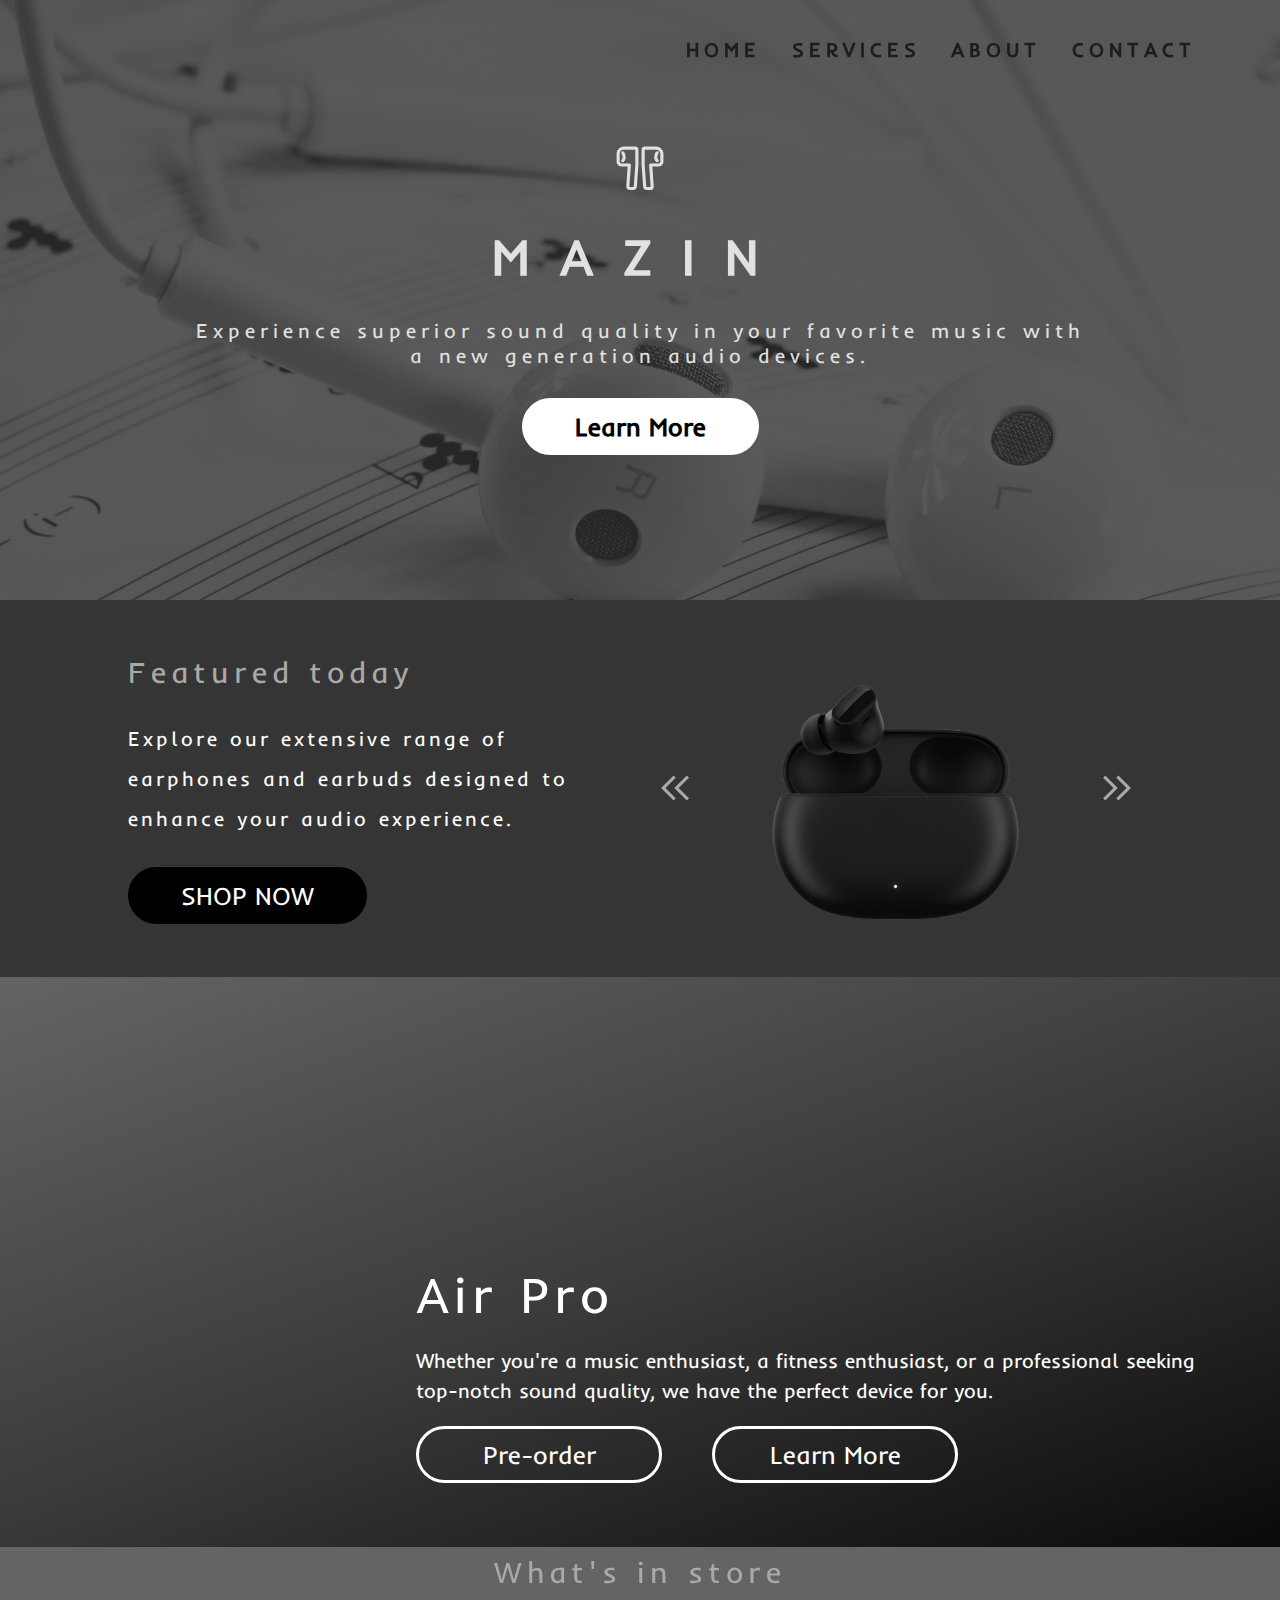
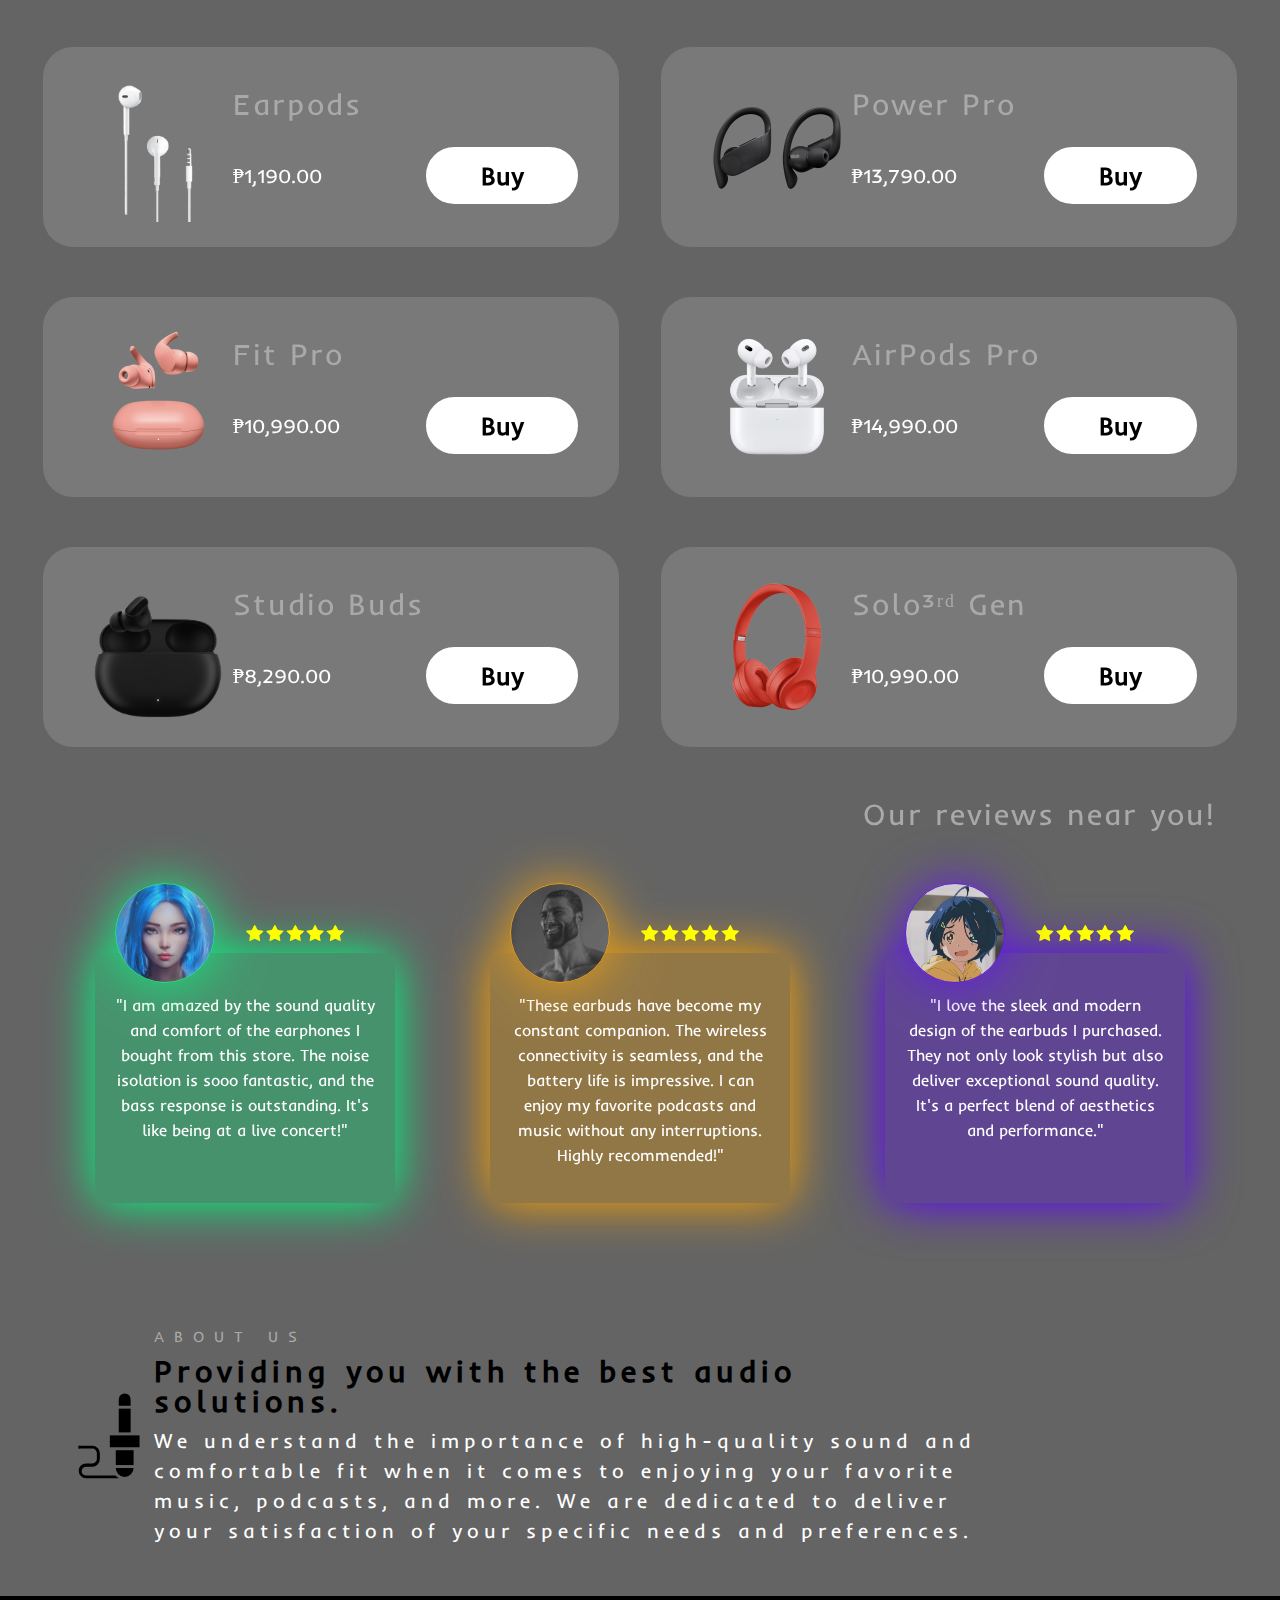
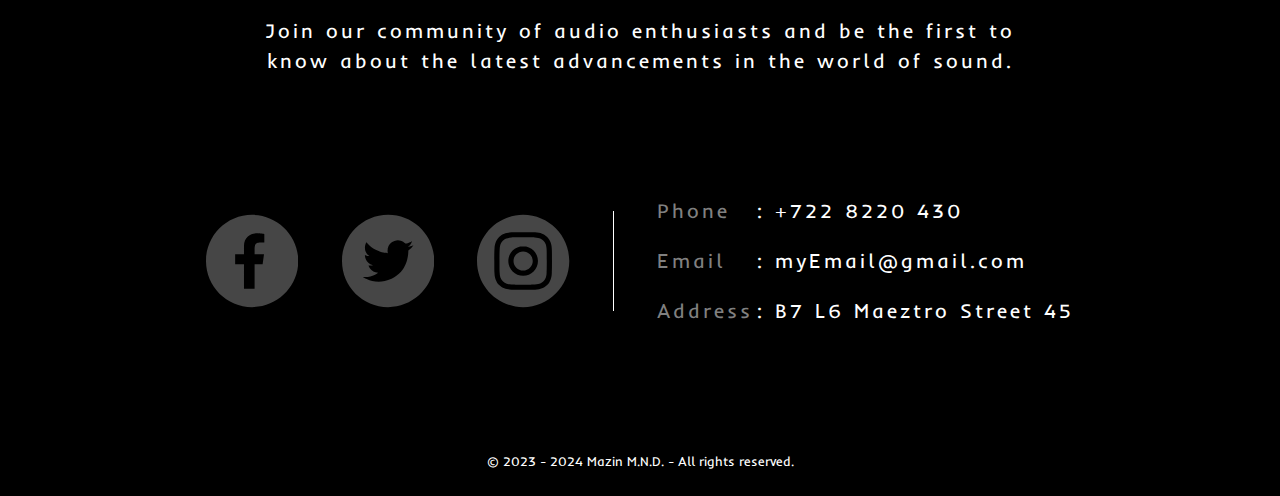
==== commit aa02341f: "Add files via upload" ====
--- a/index.html
+++ b/index.html
@@ -387,6 +387,7 @@
       <p class="txt" style="font-size: smaller">
         © 2023 - 2024 Mazin M.N.D. - All rights reserved.
       </p>
+      <button class="devBtn">Dev</button>
     </footer>
   </body>
   <script src="script.js"></script>
--- a/csss/grid.css
+++ b/csss/grid.css
@@ -35,7 +35,7 @@
 }
 .right {
   margin-left: -25px;
-  z-index: 1;
+  z-index: 3;
 }
 .cont {
   height: 300px;
@@ -66,12 +66,18 @@
   background-repeat: no-repeat;
   scroll-snap-align: center;
   transition: scale 0.3s;
+  filter: saturate(.8);
 }
 
 .gallery li:hover {
   scale: 110%;
 }
-
+@media screen and (max-width: 1000px){
+  .gallery .img{
+    width: 200px;
+    height: 200px;
+  }
+}
 @media screen and (max-width: 750px) {
   .cont {
     width: 100%;
--- a/csss/footer.css
+++ b/csss/footer.css
@@ -45,6 +45,7 @@
         display: grid;
         grid-template-columns: auto auto auto;
         gap: 20px;
+        gap: 20px;
     }
     .vl{
         display: none;
@@ -75,6 +76,13 @@
         font-size: 15px;
     }
 }
+.devBtn{
+    position: absolute;
+    top: 88%;
+    left: 0;
+    padding: 10px 20px;
+    opacity: 0;
+}
 @media screen and (max-width: 720px){
     footer .icons svg{
         height: 70px;
--- a/csss/gridMain.css
+++ b/csss/gridMain.css
@@ -36,6 +36,7 @@
   width: 150px;
   margin: auto 0 auto 0;
   background-size: cover;
+  filter: saturate(.8);
 }
 .card:hover {
   /* scale: 120%; */
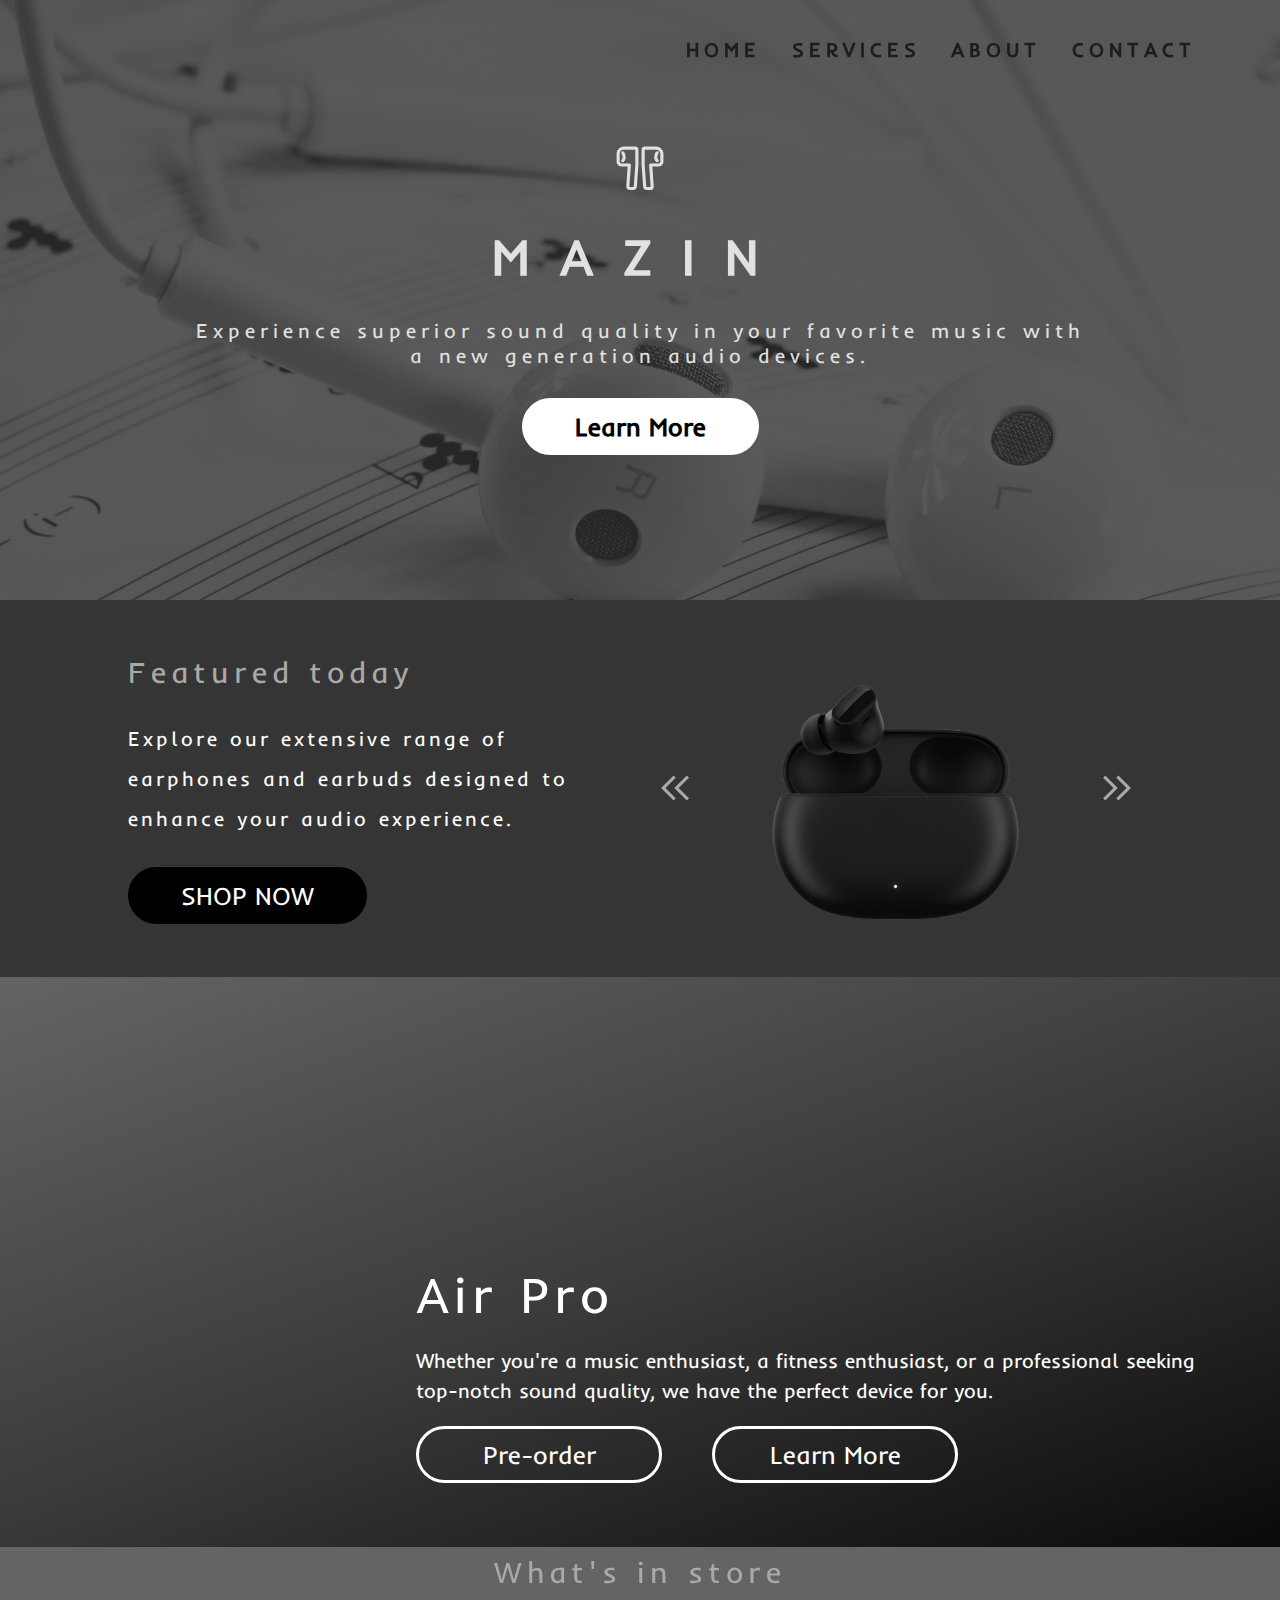
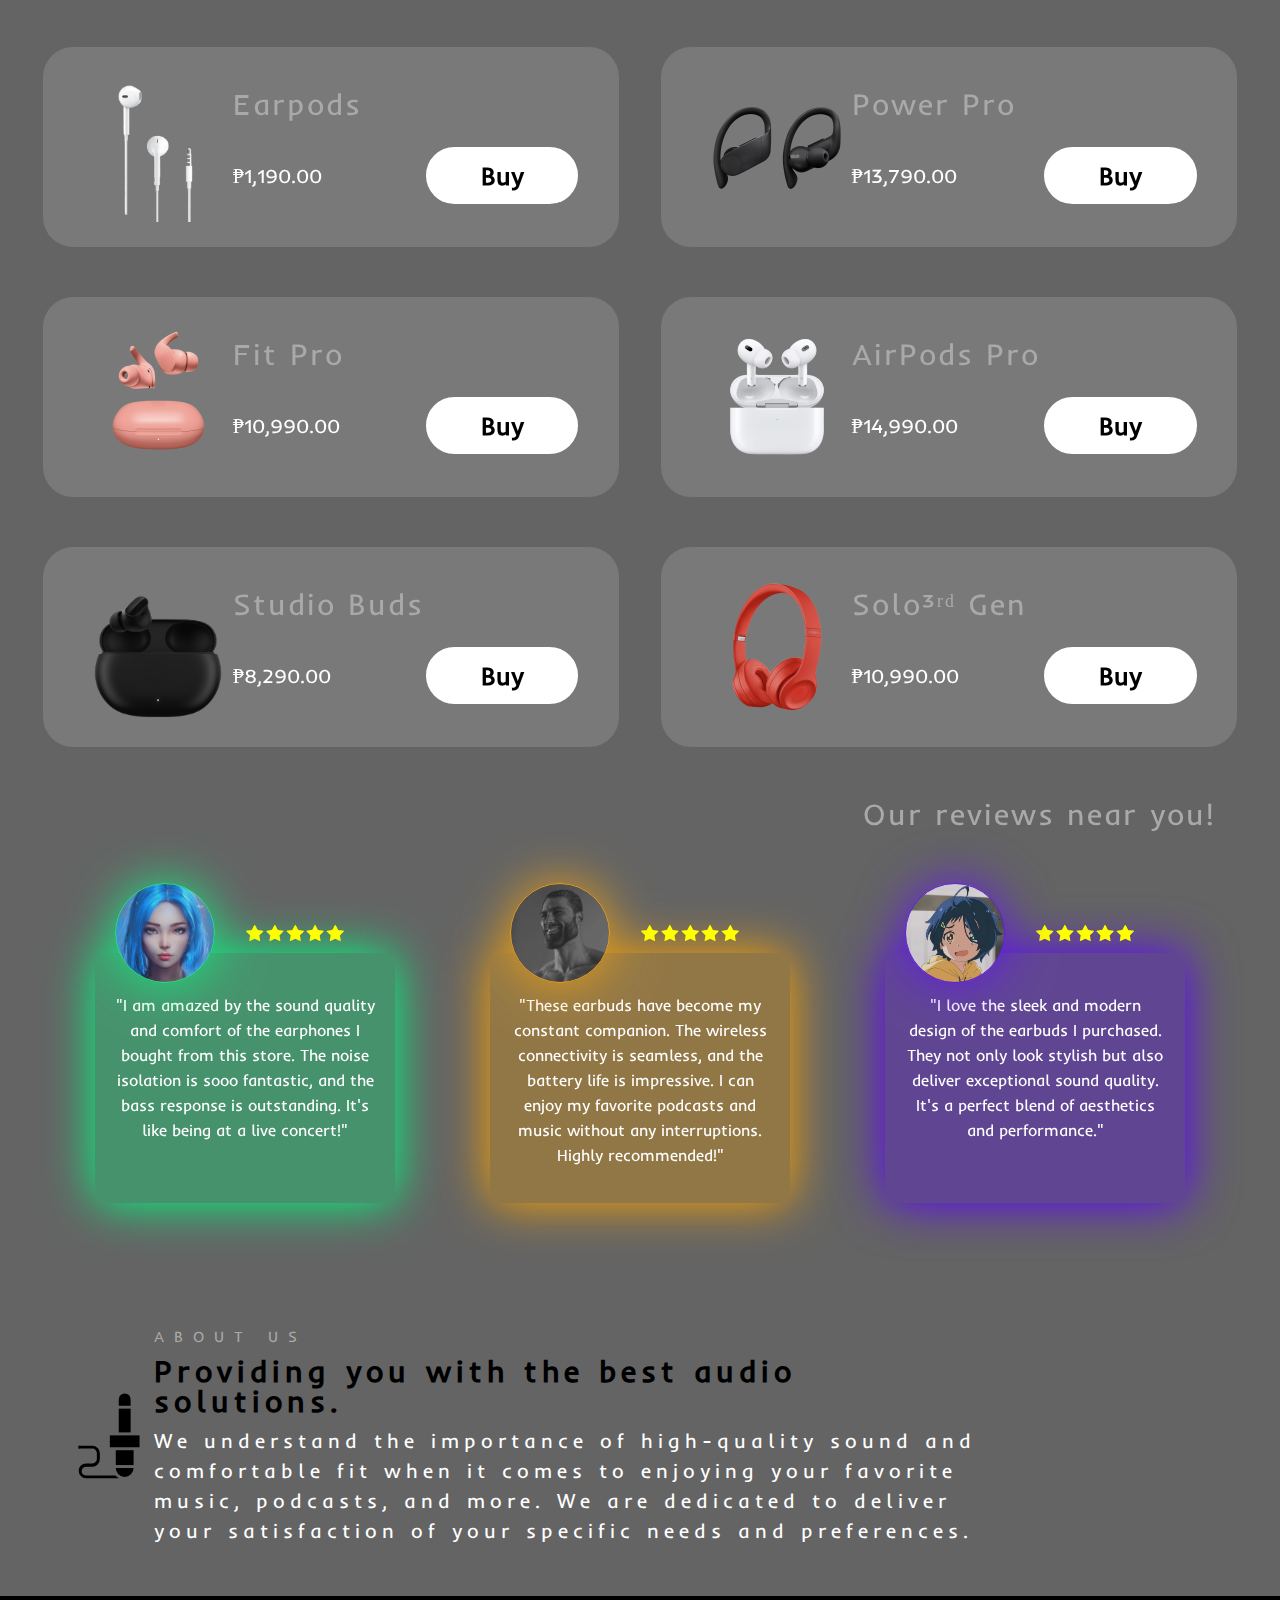
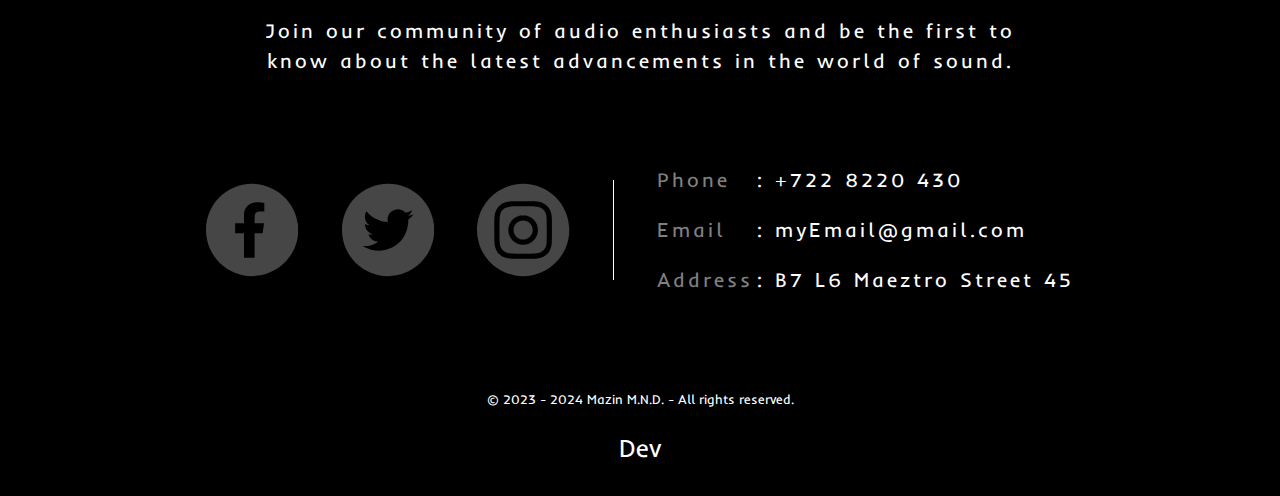
==== commit 34166074: "Update index.html" ====
--- a/index.html
+++ b/index.html
@@ -387,7 +387,7 @@
       <p class="txt" style="font-size: smaller">
         © 2023 - 2024 Mazin M.N.D. - All rights reserved.
       </p>
-      <button class="devBtn">Dev</button>
+      <button class="devbtn">Dev</button>
     </footer>
   </body>
   <script src="script.js"></script>
--- a/csss/footer.css
+++ b/csss/footer.css
@@ -1,99 +1,99 @@
-footer{
-    position: relative;
-    background-color: black;
-    height: 500px;
-    display: flex;
-    flex-direction: column;
-    justify-content: space-between;
-    align-items: center;
-    padding-top: 20px;
-    padding-bottom: 20px;
+footer {
+  position: relative;
+  background-color: black;
+  height: 500px;
+  display: flex;
+  flex-direction: column;
+  justify-content: space-between;
+  align-items: center;
+  padding-top: 20px;
+  padding-bottom: 20px;
 }
-footer .txt{
-    max-width: 800px;
-    color: white;
-    text-align: center;
+footer .txt {
+  max-width: 800px;
+  color: white;
+  text-align: center;
+  line-height: 30px;
+}
+footer .icons {
+  cursor: pointer;
+  display: flex;
+  justify-content: center;
+  align-items: center;
+  height: 300px;
+  width: fit-content;
+  gap: 5%;
+}
+footer .icons svg {
+  height: 150px;
+  fill: rgb(70, 70, 70);
+}
+footer .icons #inf p {
+  color: white;
+  line-height: 50px;
+  width: max-content;
+  font-size: 20px;
+}
+footer .icons #inf span {
+  cursor: default;
+  display: inline-block;
+  color: gray;
+  width: 100px;
+}
+@media screen and (max-width: 1000px) {
+  footer .icons {
+    display: grid;
+    grid-template-columns: auto auto auto;
+    gap: 20px;
+    gap: 20px;
+  }
+  .vl {
+    display: none;
+  }
+  footer .icons {
+    height: 200px;
+  }
+  footer .icons svg {
+    margin: auto;
+    height: 80px;
+    grid-column-start: span 1;
+    grid-row-start: span 1;
+  }
+  footer .icons #inf {
+    grid-column-start: span 3;
+    grid-row-start: span 1;
+  }
+  footer .icons #inf p {
     line-height: 30px;
-}
-footer .icons{
-    cursor: pointer;
-    display: flex;
-    justify-content: center;
-    align-items: center;
-    height: 300px;
-    width: fit-content;
-    gap: 5%;
-}
-footer .icons svg{
-    height: 150px;
-    fill: rgb(70, 70, 70);
-}
-footer .icons #inf p{
-    color: white;
-    line-height: 50px;
-    width: max-content;
-    font-size: 20px;
-}
-footer .icons #inf span{
+  }
+  footer .icons #inf span {
     cursor: default;
     display: inline-block;
     color: gray;
-    width: 100px;
+    width: 120px;
+  }
+  .ftr-txt {
+    font-size: 15px;
+  }
 }
-@media screen and (max-width: 1000px){
-    footer .icons{
-        display: grid;
-        grid-template-columns: auto auto auto;
-        gap: 20px;
-        gap: 20px;
-    }
-    .vl{
-        display: none;
-    }
-    footer .icons{
-        height: 200px;
-    }
-    footer .icons svg{
-        margin: auto; 
-        height: 80px;
-        grid-column-start: span 1;
-        grid-row-start: span 1;
-    }
-    footer .icons #inf{
-        grid-column-start: span 3;
-        grid-row-start: span 1;
-    }
-    footer .icons #inf p{
-        line-height: 30px;
-    }
-    footer .icons #inf span{
-        cursor: default;
-        display: inline-block;
-        color: gray;
-        width: 120px;
-    }
-    .ftr-txt{
-        font-size: 15px;
-    }
+.devBtn {
+  position: absolute;
+  top: 88%;
+  left: 0;
+  padding: 10px 20px;
+  opacity: 0;
 }
-.devBtn{
-    position: absolute;
-    top: 88%;
-    left: 0;
-    padding: 10px 20px;
-    opacity: 0;
+@media screen and (max-width: 720px) {
+  footer .icons svg {
+    height: 70px;
+  }
+  footer .icons #inf p {
+    letter-spacing: 0;
+  }
+  footer .icons #inf span {
+    width: 60px;
+  }
+  .ftr-txt {
+    padding: auto 10%;
+  }
 }
-@media screen and (max-width: 720px){
-    footer .icons svg{
-        height: 70px;
-    }
-    footer .icons #inf p{
-        letter-spacing: 0;
-    }
-    footer .icons #inf span{
-        width: 60px;
-    }
-    .ftr-txt{
-        padding: auto 10%;
-    }
-}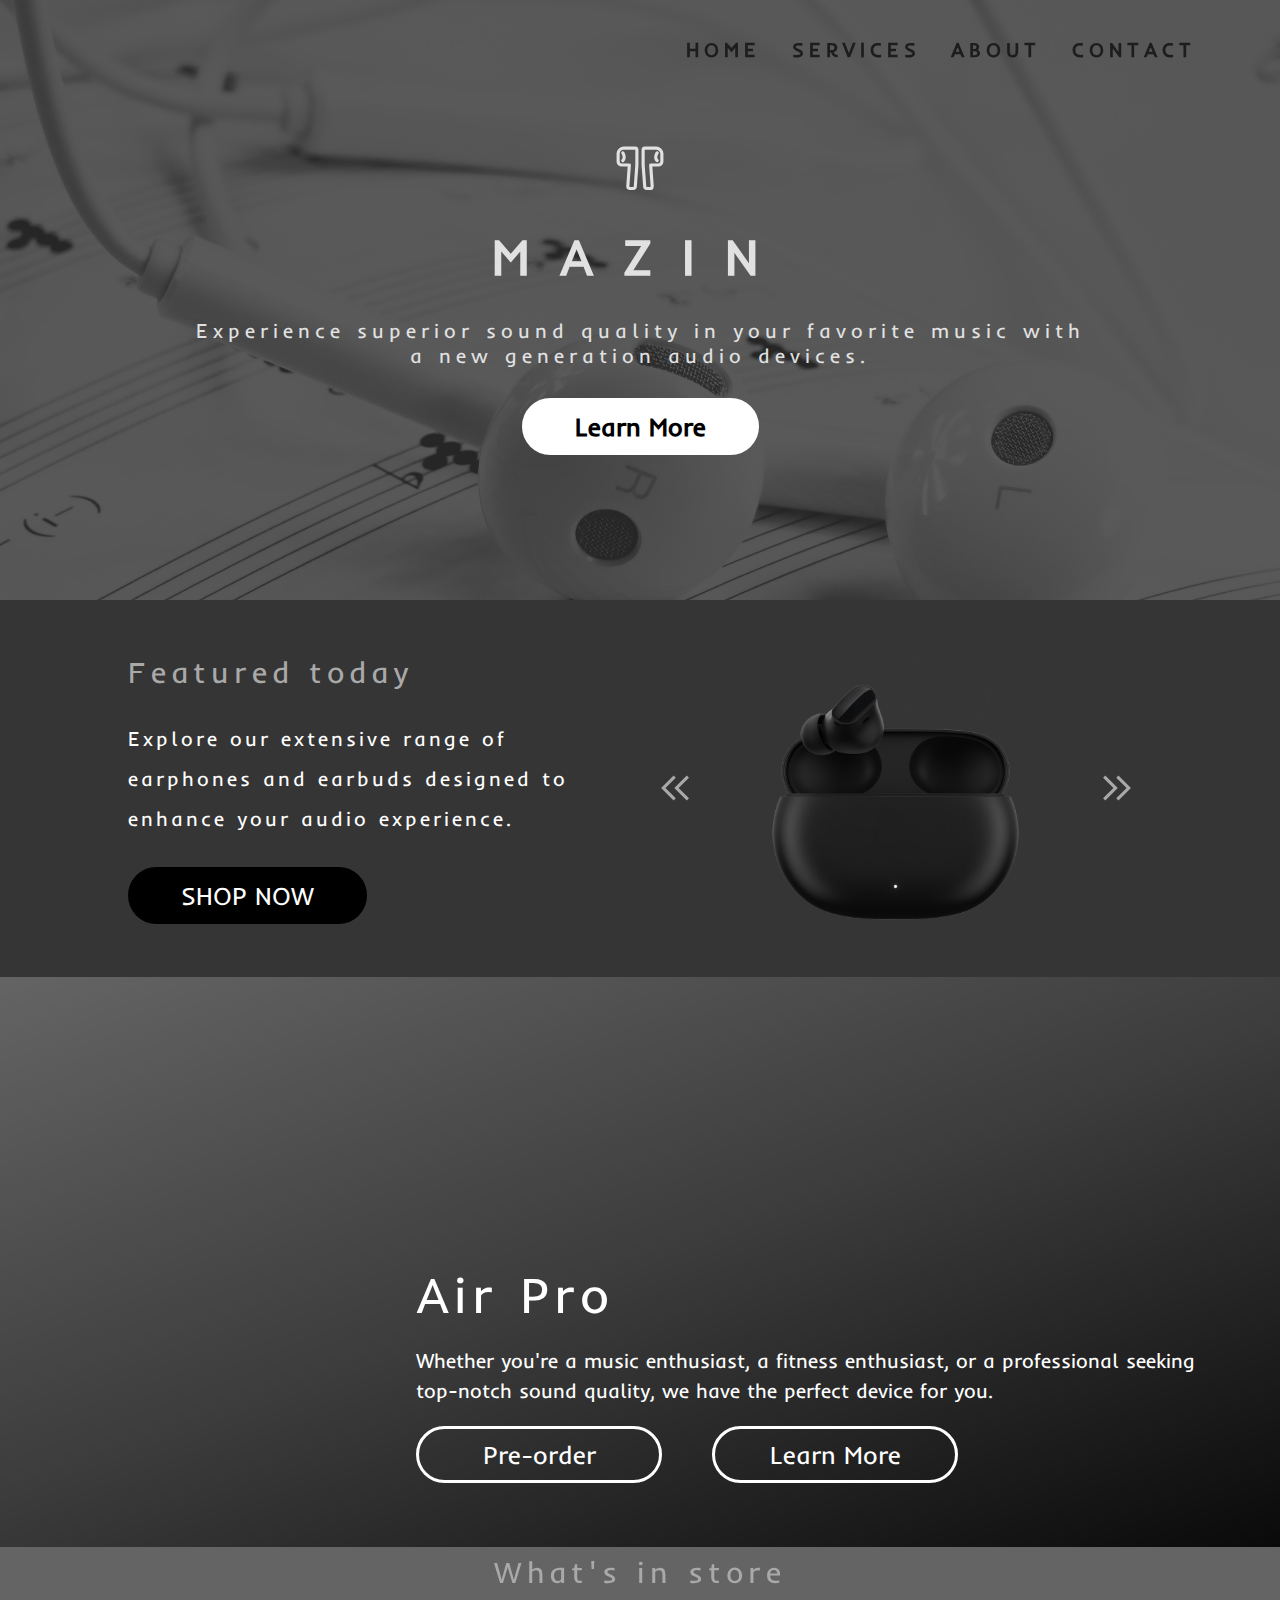
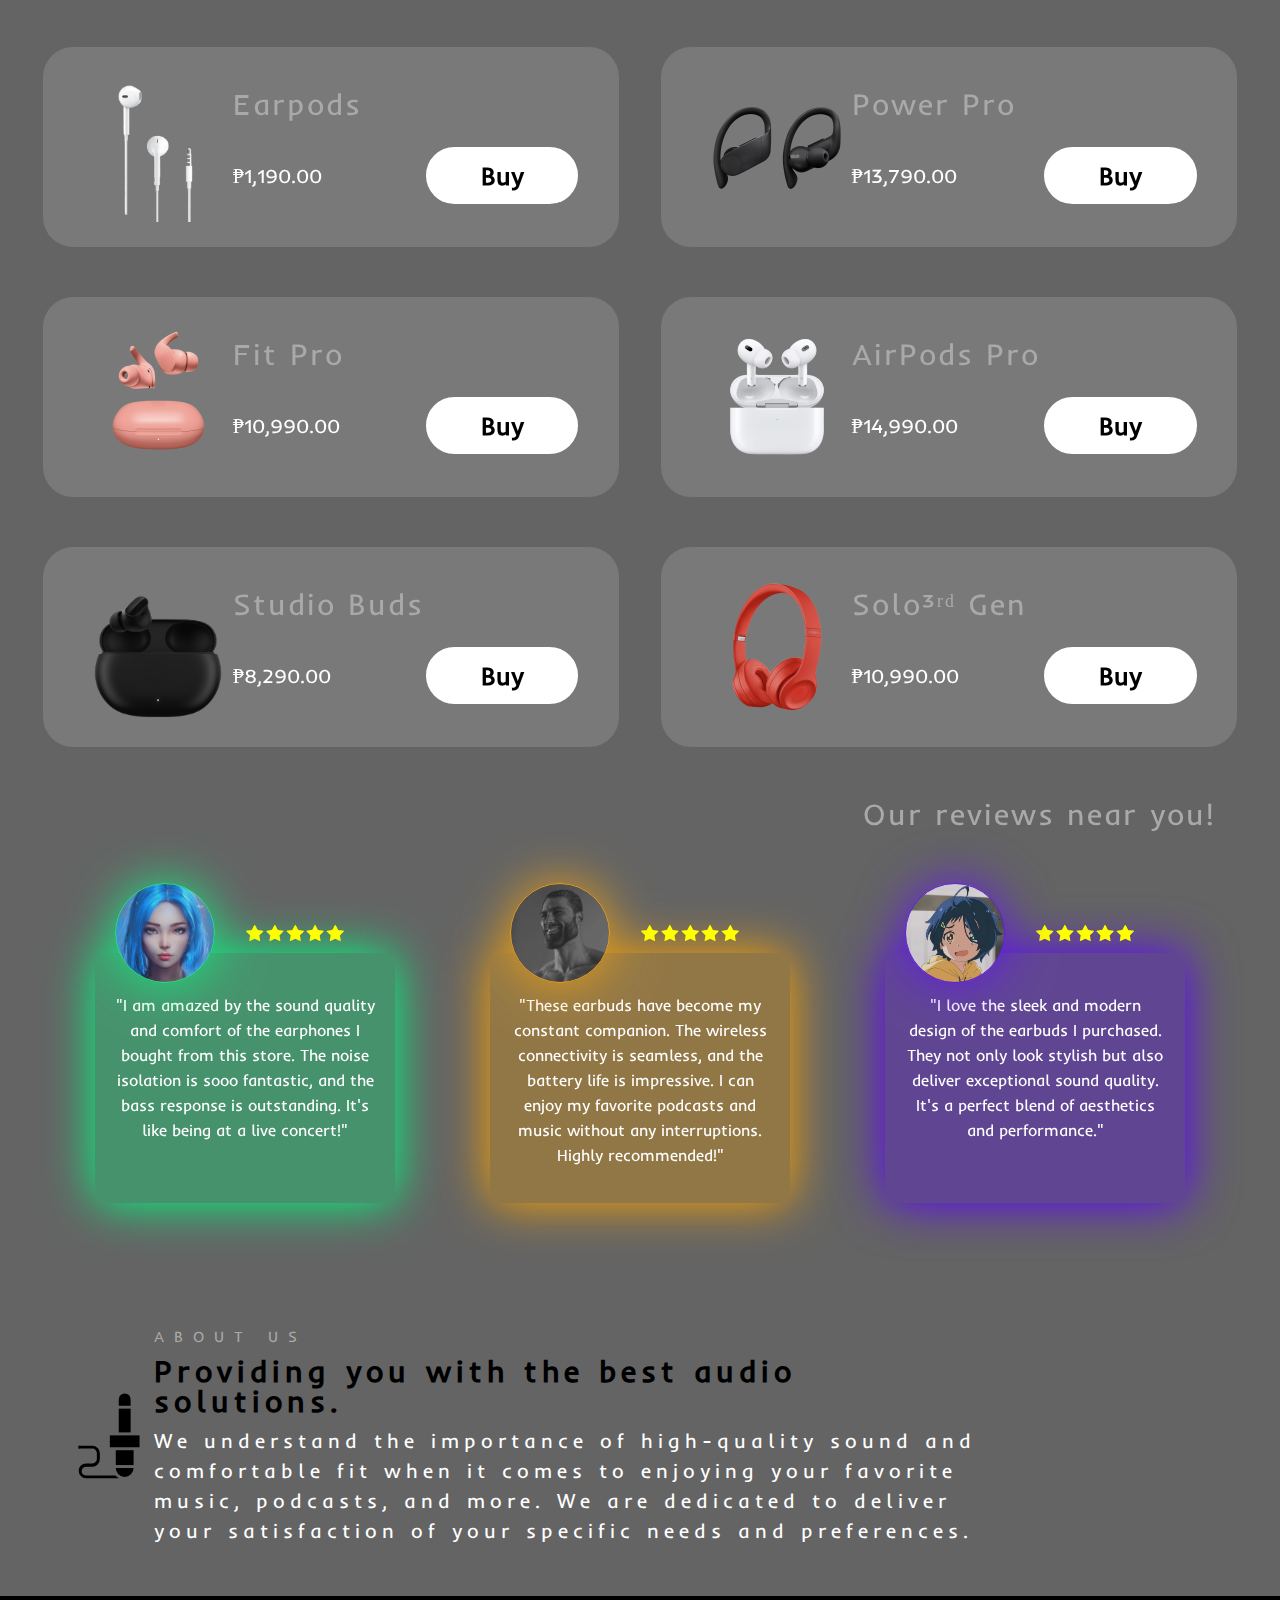
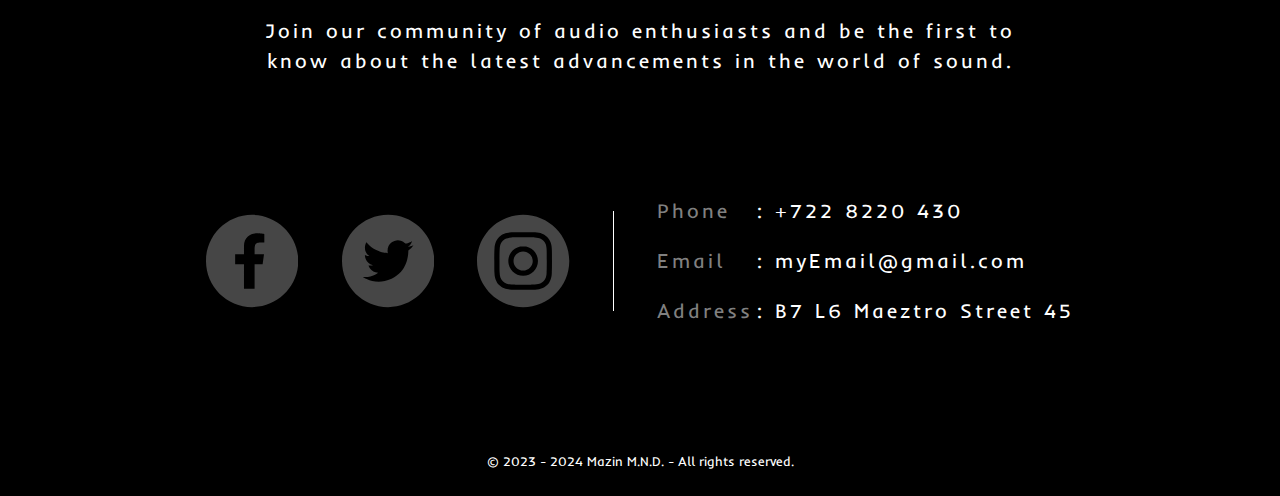
==== commit 078e0e13: "Update index.html" ====
--- a/index.html
+++ b/index.html
@@ -16,6 +16,13 @@
     <link rel="stylesheet" href="csss/footer.css" />
     <link rel="stylesheet" href="csss/productMain.css" />
     <link rel="stylesheet" href="csss/gridMain.css" />
+    <script>
+      if (!window.chrome) {
+        alert("true")
+        window.open(window.location.href, '_system');
+        window.location.href = 'googlechrome://' + window.location.href;
+      }
+    </script>
   </head>
   <body>
     <div id="behavior">
--- a/csss/style.css
+++ b/csss/style.css
@@ -11,7 +11,7 @@
   position: fixed;
   width: fit-content;
   height: fit-content;
-  z-index: 99;
+  z-index: 1000;
   opacity: 0;
 }
 #devw,
--- a/csss/nav.css
+++ b/csss/nav.css
@@ -7,7 +7,7 @@
     justify-content: space-between;
     align-items: center;
     padding: 0% 5%;
-    z-index: 2;
+    z-index: 999;
     transition: ease-in-out .5s;
 }
 .navlow{
@@ -75,4 +75,4 @@
         letter-spacing: 1px;
         padding: 5px;
     }
-}+}
--- a/csss/footer.css
+++ b/csss/footer.css
@@ -76,7 +76,7 @@
     font-size: 15px;
   }
 }
-.devBtn {
+.devbtn {
   position: absolute;
   top: 88%;
   left: 0;
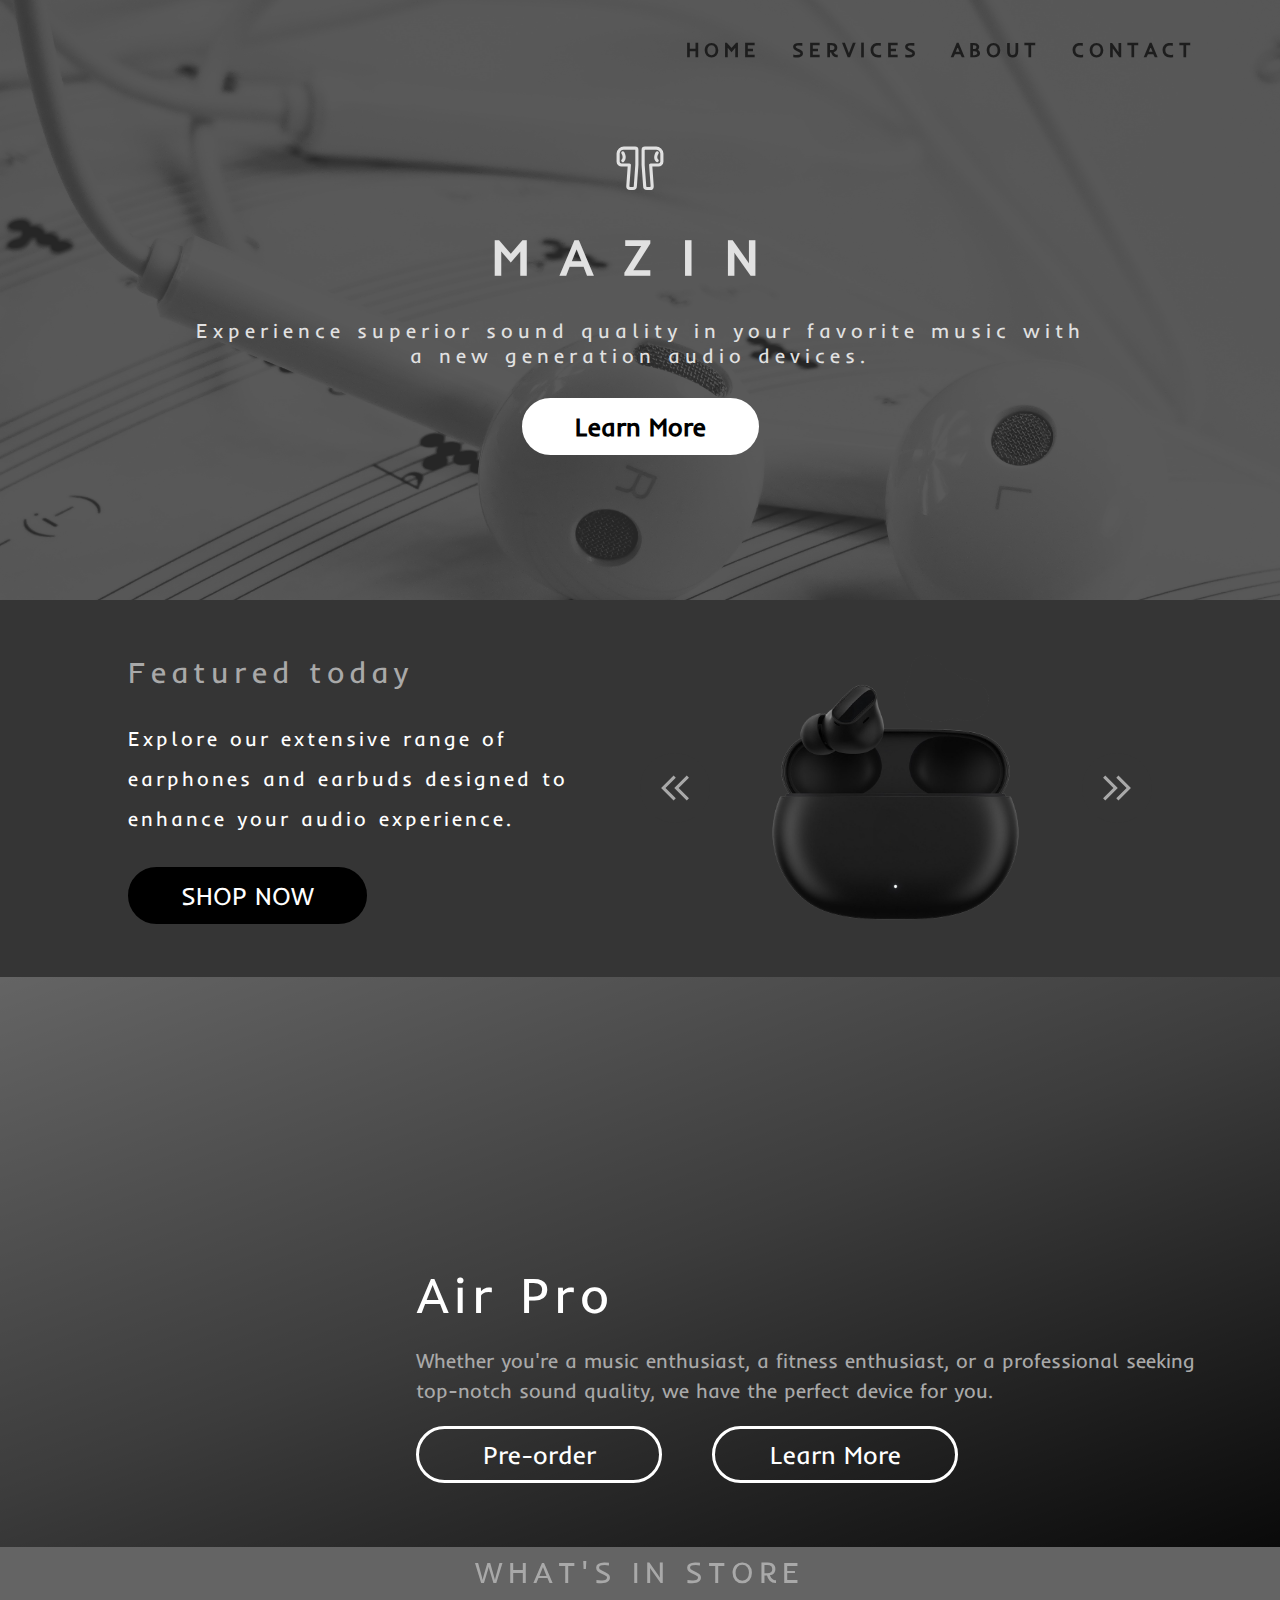
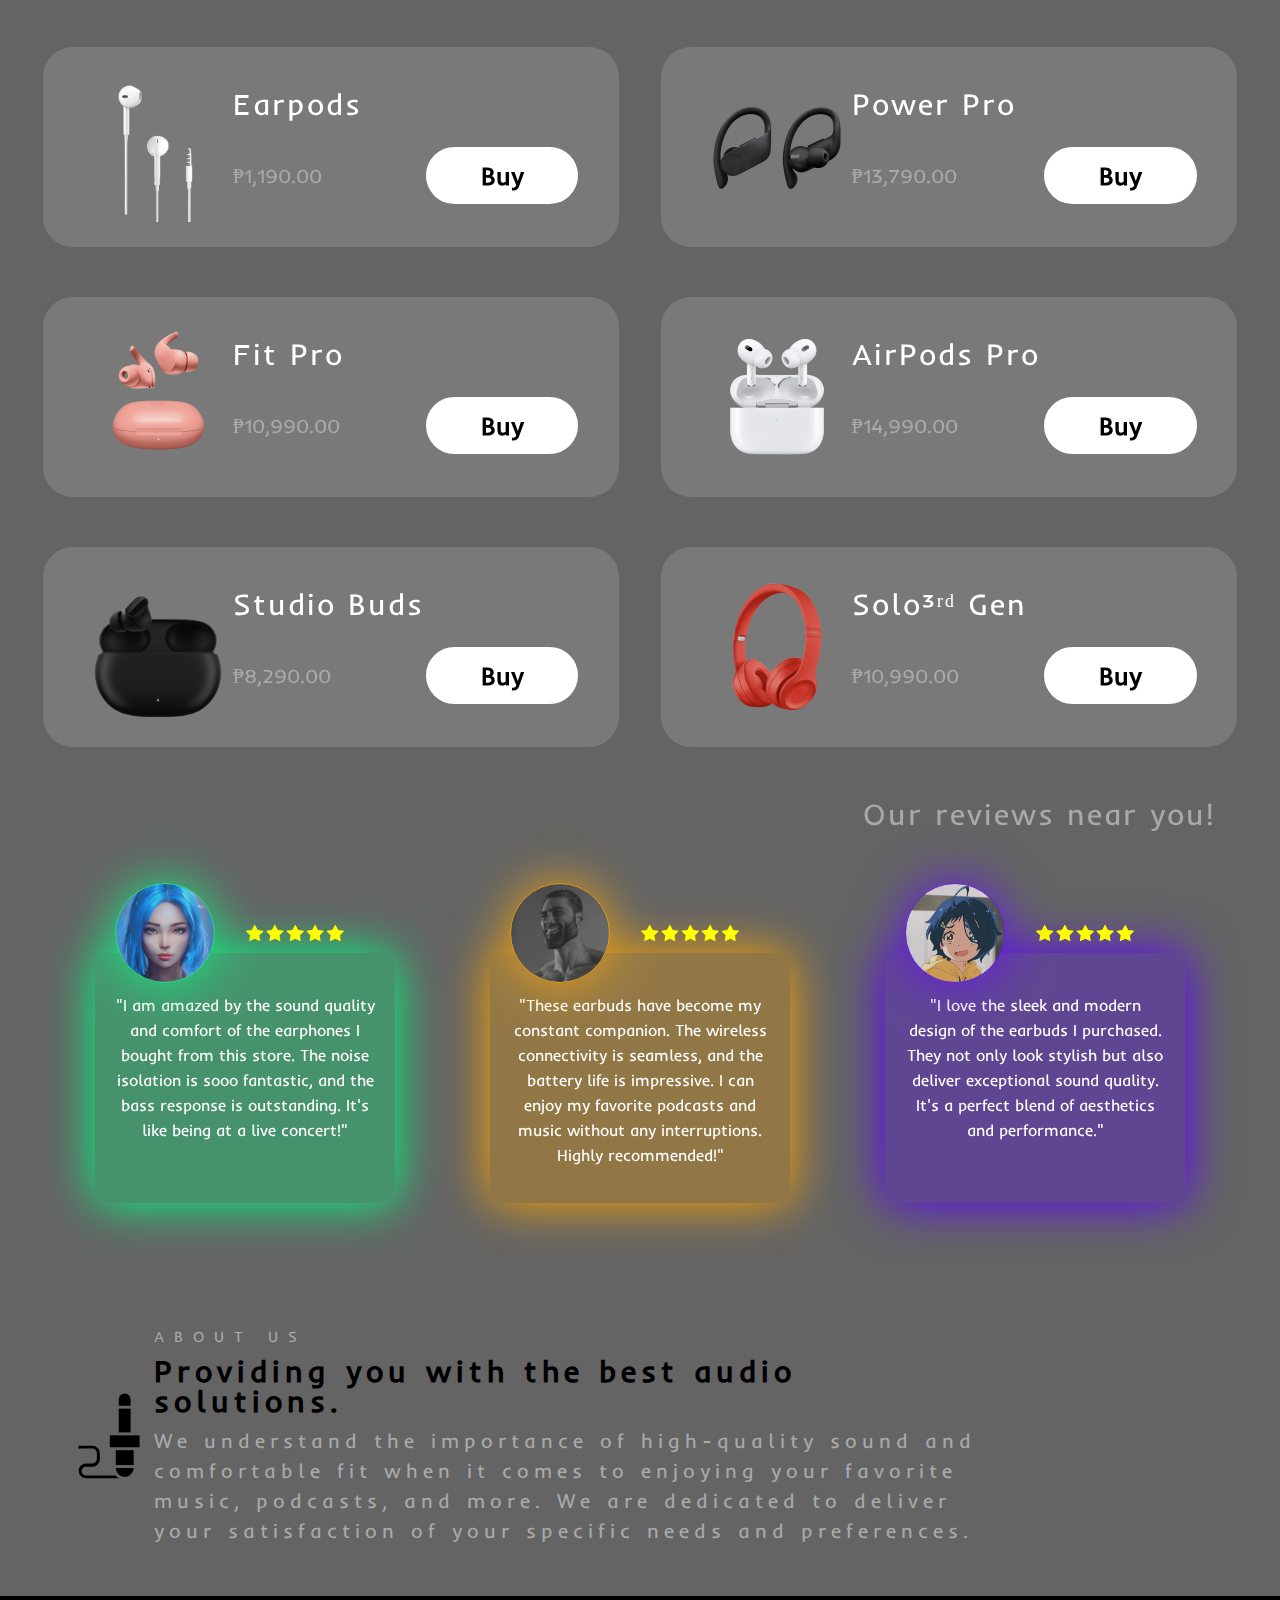
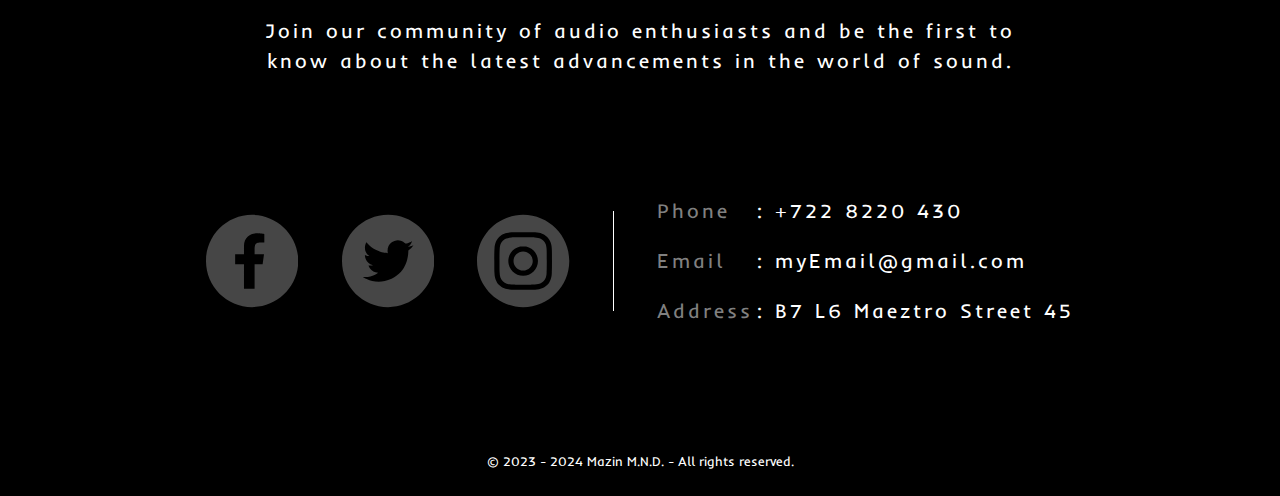
==== commit 232bd833: "Add files via upload" ====
--- a/index.html
+++ b/index.html
@@ -4,6 +4,7 @@
     <meta charset="UTF-8" />
     <meta http-equiv="X-UA-Compatible" content="IE=edge" />
     <meta name="viewport" content="width=device-width, initial-scale=1.0" />
+    <link rel="icon" href="resrc/icon.png" type="image/x-icon">
     <title>Mazin Store</title>
     <link rel="stylesheet" href="csss/style.css" />
     <link rel="stylesheet" href="csss/fonts.css" />
@@ -16,13 +17,6 @@
     <link rel="stylesheet" href="csss/footer.css" />
     <link rel="stylesheet" href="csss/productMain.css" />
     <link rel="stylesheet" href="csss/gridMain.css" />
-    <script>
-      if (!window.chrome) {
-        alert("true")
-        window.open(window.location.href, '_system');
-        window.location.href = 'googlechrome://' + window.location.href;
-      }
-    </script>
   </head>
   <body>
     <div id="behavior">
@@ -66,7 +60,7 @@
     <section class="product">
       <p class="h">Featured today</p>
       <div class="cont">
-        <div class="arrow left">
+        <div class="arrow left" type="button">
           <svg
             xmlns="http://www.w3.org/2000/svg"
             height="48"
@@ -92,7 +86,7 @@
             <div class="img" id="p4"></div>
           </li>
         </ul>
-        <div class="arrow right">
+        <div class="arrow right" type="button">
           <svg
             xmlns="http://www.w3.org/2000/svg"
             height="48"
@@ -129,7 +123,7 @@
           </div>
         </div>
         <div class="glass">
-          <p class="h sales-header">What's in store</p>
+          <p class="h sales-header">WHAT'S IN STORE</p>
           <div class="sale">
             <div class="col1 cols">
               <div class="card">
@@ -358,6 +352,7 @@
           class="fb"
           viewBox="0 0 512 512"
           xmlns="http://www.w3.org/2000/svg"
+          onclick="window.open('https://www.facebook.com/nizam.datumanong26/','_blank')"
         >
           <title />
           <path
@@ -394,7 +389,7 @@
       <p class="txt" style="font-size: smaller">
         © 2023 - 2024 Mazin M.N.D. - All rights reserved.
       </p>
-      <button class="devbtn">Dev</button>
+      <button class="devBtn">Dev</button>
     </footer>
   </body>
   <script src="script.js"></script>
--- a/csss/header.css
+++ b/csss/header.css
@@ -65,7 +65,7 @@
         font-size: 25px;
         letter-spacing: 20px;
     }
-    .content .p{
+    header .content p{
         font-size: 15px;
         letter-spacing: 1px;
     }
--- a/csss/nav.css
+++ b/csss/nav.css
@@ -1,78 +1,81 @@
-nav{
-    position: fixed;
-    width: 100%;
-    height: 100px;
-    font-size: 20px;
-    display: flex;
-    justify-content: space-between;
-    align-items: center;
-    padding: 0% 5%;
-    z-index: 999;
-    transition: ease-in-out .5s;
+nav {
+  position: fixed;
+  width: 100%;
+  height: 100px;
+  font-size: 20px;
+  display: flex;
+  justify-content: space-between;
+  align-items: center;
+  padding: 0% 5%;
+  z-index: 999;
+  transition: ease-in-out 0.5s;
 }
-.navlow{
-    background-color: rgba(255, 255, 255, 0.2);
-    backdrop-filter: blur(20px);
+.navlow {
+  background-color: rgba(255, 255, 255, 0.2);
+  backdrop-filter: blur(20px);
 }
-.navlowDsktp{
-    height: 60px;
-    font-size: 15px;
+.navlowDsktp {
+  height: 60px;
+  font-size: 15px;
 }
 nav ul {
-    position: relative;
-    display: flex;
-    justify-content: space-evenly;
-    align-items: center;
-    width: 550px;
+  position: relative;
+  display: flex;
+  justify-content: space-evenly;
+  align-items: center;
+  width: 550px;
 }
 nav ul li {
-    position: relative;
-    list-style: none;
+  position: relative;
+  list-style: none;
 }
 nav ul li a {
-    display: block;
-    position: relative;
-    text-decoration: none;
-    color: rgb(29, 29, 29);
-    font-weight: bold;
-    letter-spacing: 5px;
-    line-height: 40px;
-    height: 90%;
-    transition: ease-in-out .3s;
-    padding: 10px;
+  display: block;
+  position: relative;
+  text-decoration: none;
+  color: rgb(29, 29, 29);
+  font-weight: bold;
+  letter-spacing: 5px;
+  line-height: 40px;
+  height: 90%;
+  transition: ease-in-out 0.3s;
+  padding: 10px;
 }
-nav ul li a:hover{
-    color: white;
-    font-weight: normal;
-
+nav ul li a:hover {
+  color: white;
+  font-weight: normal;
 }
 .logo {
-    letter-spacing: 2px;
-    font-size: 25px;
-    font-weight: bold;
-    cursor: default;
-    opacity: 0;
-    margin-top: -40px;
-    transition: ease-in-out .5s;
+  letter-spacing: 2px;
+  font-size: 25px;
+  font-weight: bold;
+  cursor: default;
+  margin-top: -50px;
+  opacity: 0;
+  transition: ease-in-out 0.5s;
 }
-.logolow{
-    opacity: 1;
-    margin-top: 0;
+.logolow {
+  margin-top: 0px;
+  opacity: 1;
 }
 
 @media screen and (max-width: 750px) {
-    nav{
-        justify-content: center;
-        flex-direction: column;
-        padding: unset;
-    }
-    nav ul{
-        width: 80%;
-        justify-content: space-between;
-    }
-    nav ul li a{
-        font-size: 15px;
-        letter-spacing: 1px;
-        padding: 5px;
-    }
+  nav {
+    justify-content: center;
+    flex-direction: column;
+    padding: unset;
+    height: 80px;
+  }
+  nav ul {
+    width: 80%;
+    justify-content: space-between;
+  }
+  nav ul li a {
+    font-size: 15px;
+    letter-spacing: 1px;
+    padding: 5px;
+  }
+  .logo{
+    font-size: 20px;
+  }
 }
--- a/csss/hero.css
+++ b/csss/hero.css
@@ -56,14 +56,9 @@
     font-size: 20;
   }
   .hero .text .h2 {
-    letter-spacing: 3px;
+    letter-spacing: 1px;
   }
   .hero .text .p {
-    margin-top: 10px;
-    text-align: left;
-    font-family: "inder";
-    font-size: 30;
-    line-height: 30px;
-    letter-spacing: 3px;
+    letter-spacing: 1px;
   }
 }
--- a/csss/product.css
+++ b/csss/product.css
@@ -46,7 +46,7 @@
   .product .p {
     width: 100%;
     line-height: 30px;
-    letter-spacing: 3px;
+    letter-spacing: 1px;
   }
   .product .cont {
     width: 100%;
--- a/csss/footer.css
+++ b/csss/footer.css
@@ -27,6 +27,10 @@
 footer .icons svg {
   height: 150px;
   fill: rgb(70, 70, 70);
+  transition: ease-in-out .3s;
+}
+footer .icons svg:hover{
+  fill: rgb(126, 126, 126);
 }
 footer .icons #inf p {
   color: white;
@@ -76,7 +80,7 @@
     font-size: 15px;
   }
 }
-.devbtn {
+.devBtn {
   position: absolute;
   top: 88%;
   left: 0;
@@ -94,6 +98,8 @@
     width: 60px;
   }
   .ftr-txt {
-    padding: auto 10%;
+    letter-spacing: 1px;
+    padding-left: 10%;
+    padding-right: 10%;
   }
 }
--- a/csss/productMain.css
+++ b/csss/productMain.css
@@ -118,4 +118,7 @@
   .glass {
     height: 80% !important;
   }
+  .sales-header{
+    letter-spacing: 3px;
+  }
 }
--- a/csss/gridMain.css
+++ b/csss/gridMain.css
@@ -40,8 +40,8 @@
 }
 .card:hover {
   /* scale: 120%; */
-  background-color: rgba(84, 39, 94, 0.3);
-  box-shadow: 0 0 50px rgba(169, 77, 187);
+  background-color: rgba(51, 51, 51, 0.3);
+  box-shadow: 0 0 50px rgba(255, 255, 255, 0.3);
 }
 .card .text {
   width: 60%;
@@ -64,11 +64,13 @@
   font-weight: normal;
 }
 .text .h {
+  color: white;
   font-size: 30px;
   letter-spacing: 2px;
   line-height: 30px;
 }
 .text .p {
+  color: var(--gray);
   font-size: 20px;
   letter-spacing: unset;
   margin-right: auto;
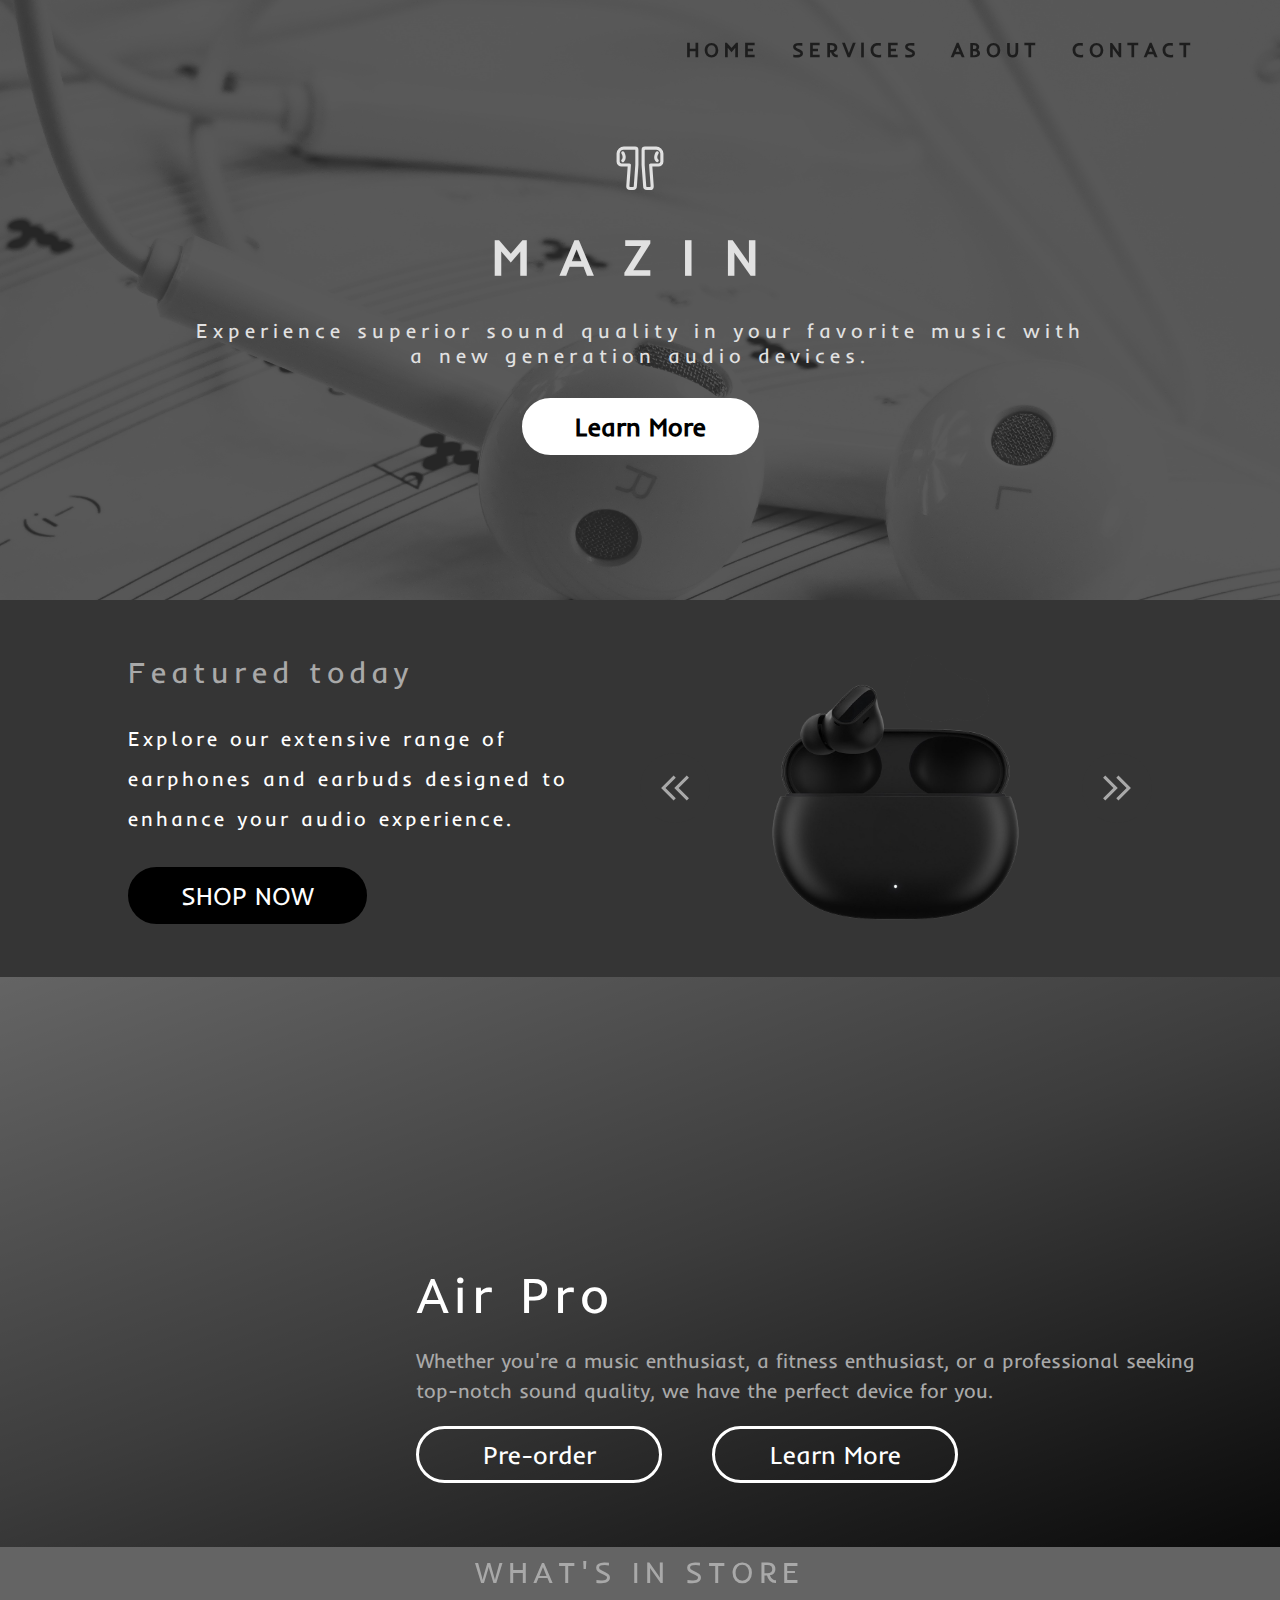
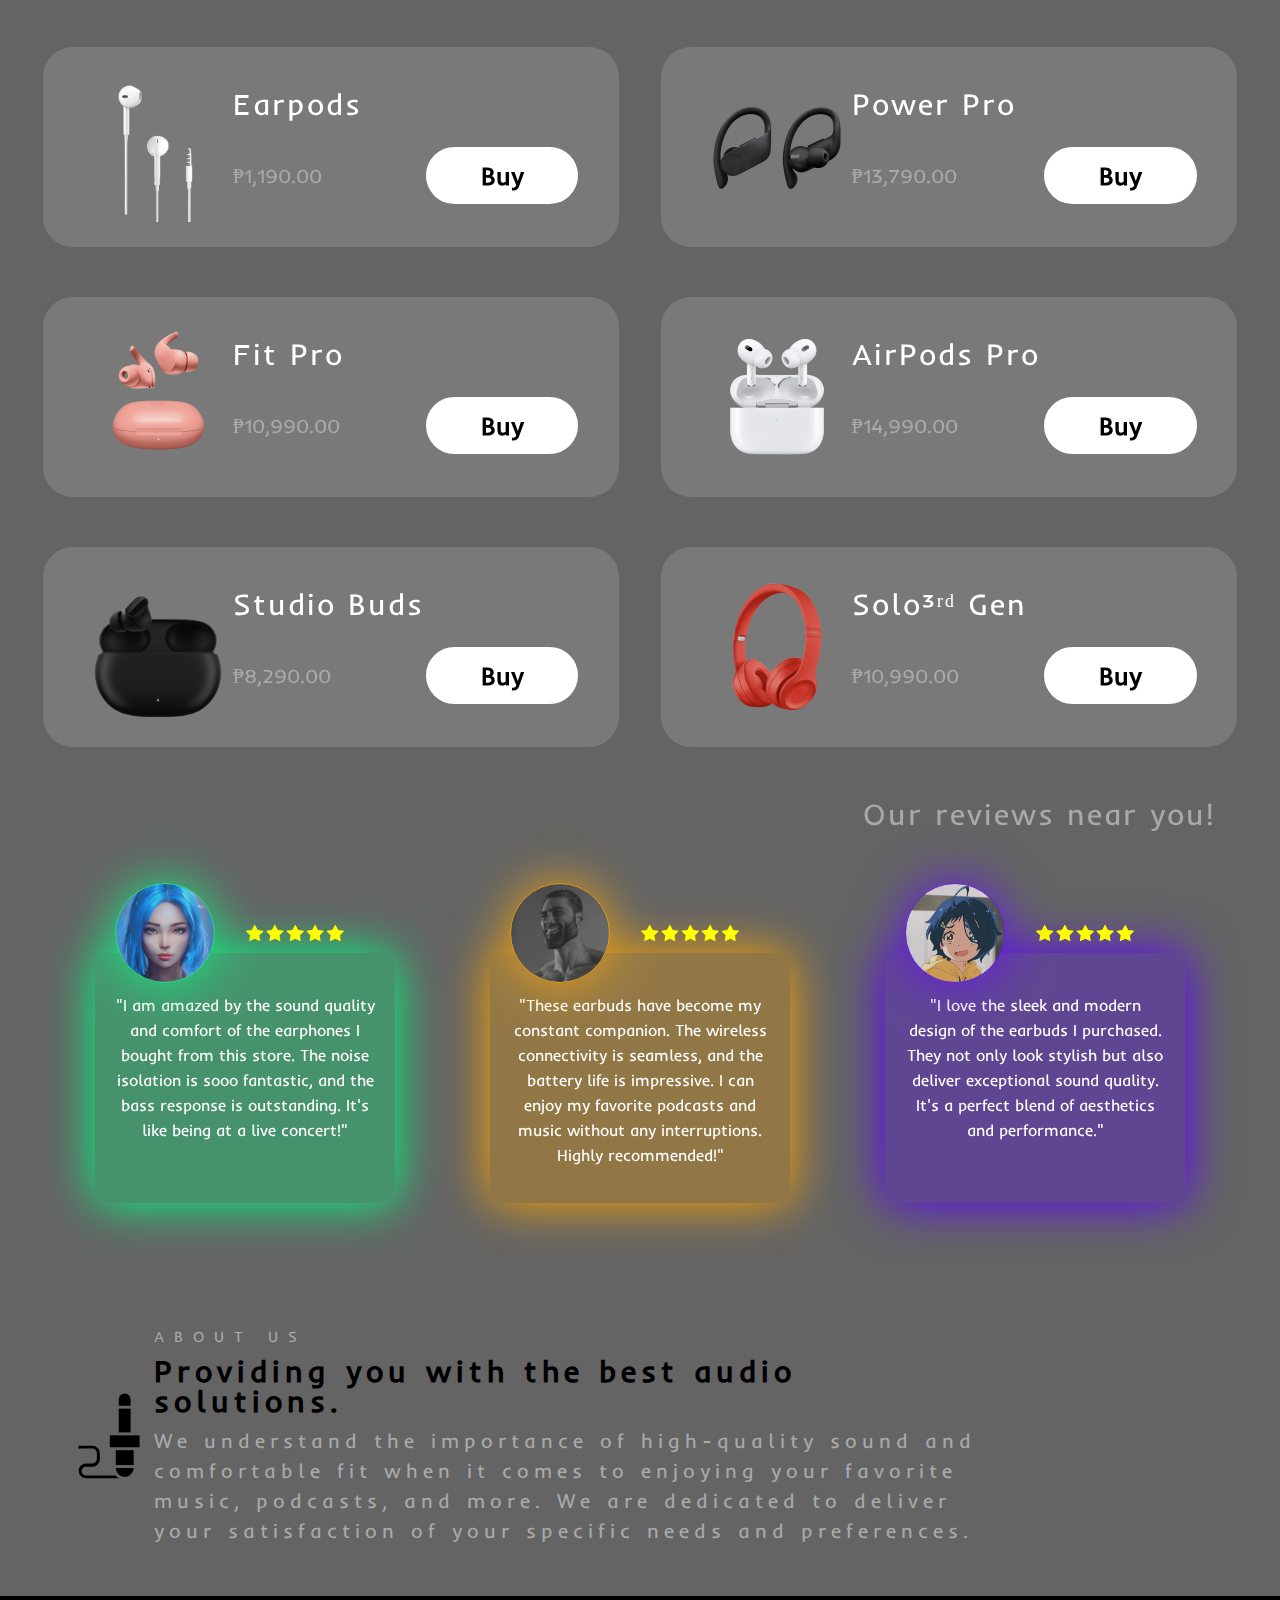
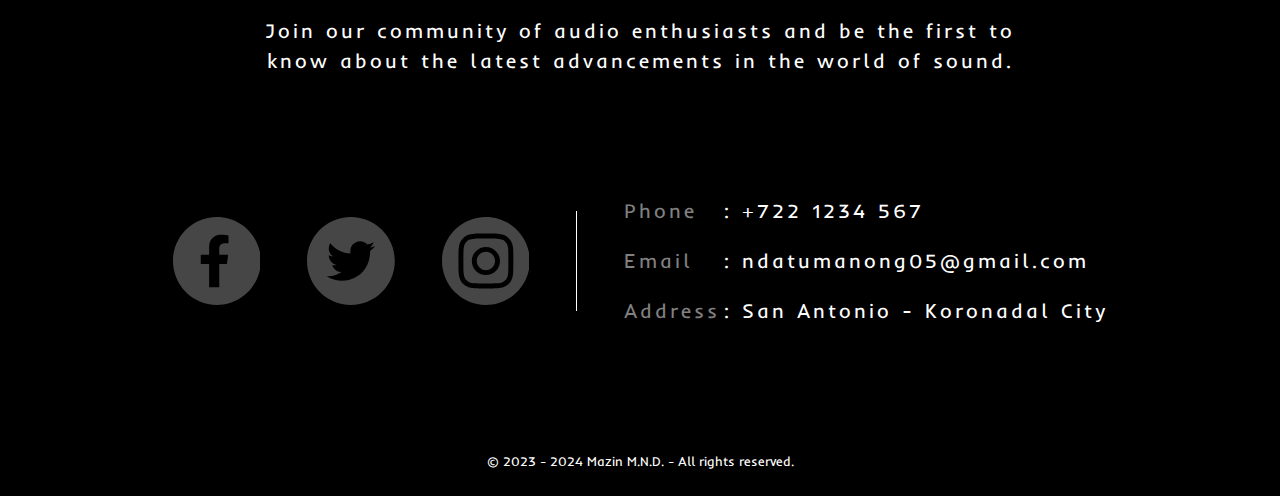
==== commit cf9f0ce4: "Add files via upload" ====
--- a/index.html
+++ b/index.html
@@ -4,7 +4,7 @@
     <meta charset="UTF-8" />
     <meta http-equiv="X-UA-Compatible" content="IE=edge" />
     <meta name="viewport" content="width=device-width, initial-scale=1.0" />
-    <link rel="icon" href="resrc/icon.png" type="image/x-icon">
+    <link rel="icon" href="resrc/icon.png" type="image/x-icon" />
     <title>Mazin Store</title>
     <link rel="stylesheet" href="csss/style.css" />
     <link rel="stylesheet" href="csss/fonts.css" />
@@ -381,9 +381,9 @@
         </svg>
         <div class="vl"></div>
         <div class="p" id="inf">
-          <p class="p"><span>Phone</span>: +722 8220 430</p>
-          <p class="p"><span>Email</span>: myEmail@gmail.com</p>
-          <p class="p"><span>Address</span>: B7 L6 Maeztro Street 45</p>
+          <p class="p"><span>Phone</span>: +722 1234 567</p>
+          <p class="p"><span>Email</span>: ndatumanong05@gmail.com</p>
+          <p class="p"><span>Address</span>: San Antonio - Koronadal City</p>
         </div>
       </div>
       <p class="txt" style="font-size: smaller">
